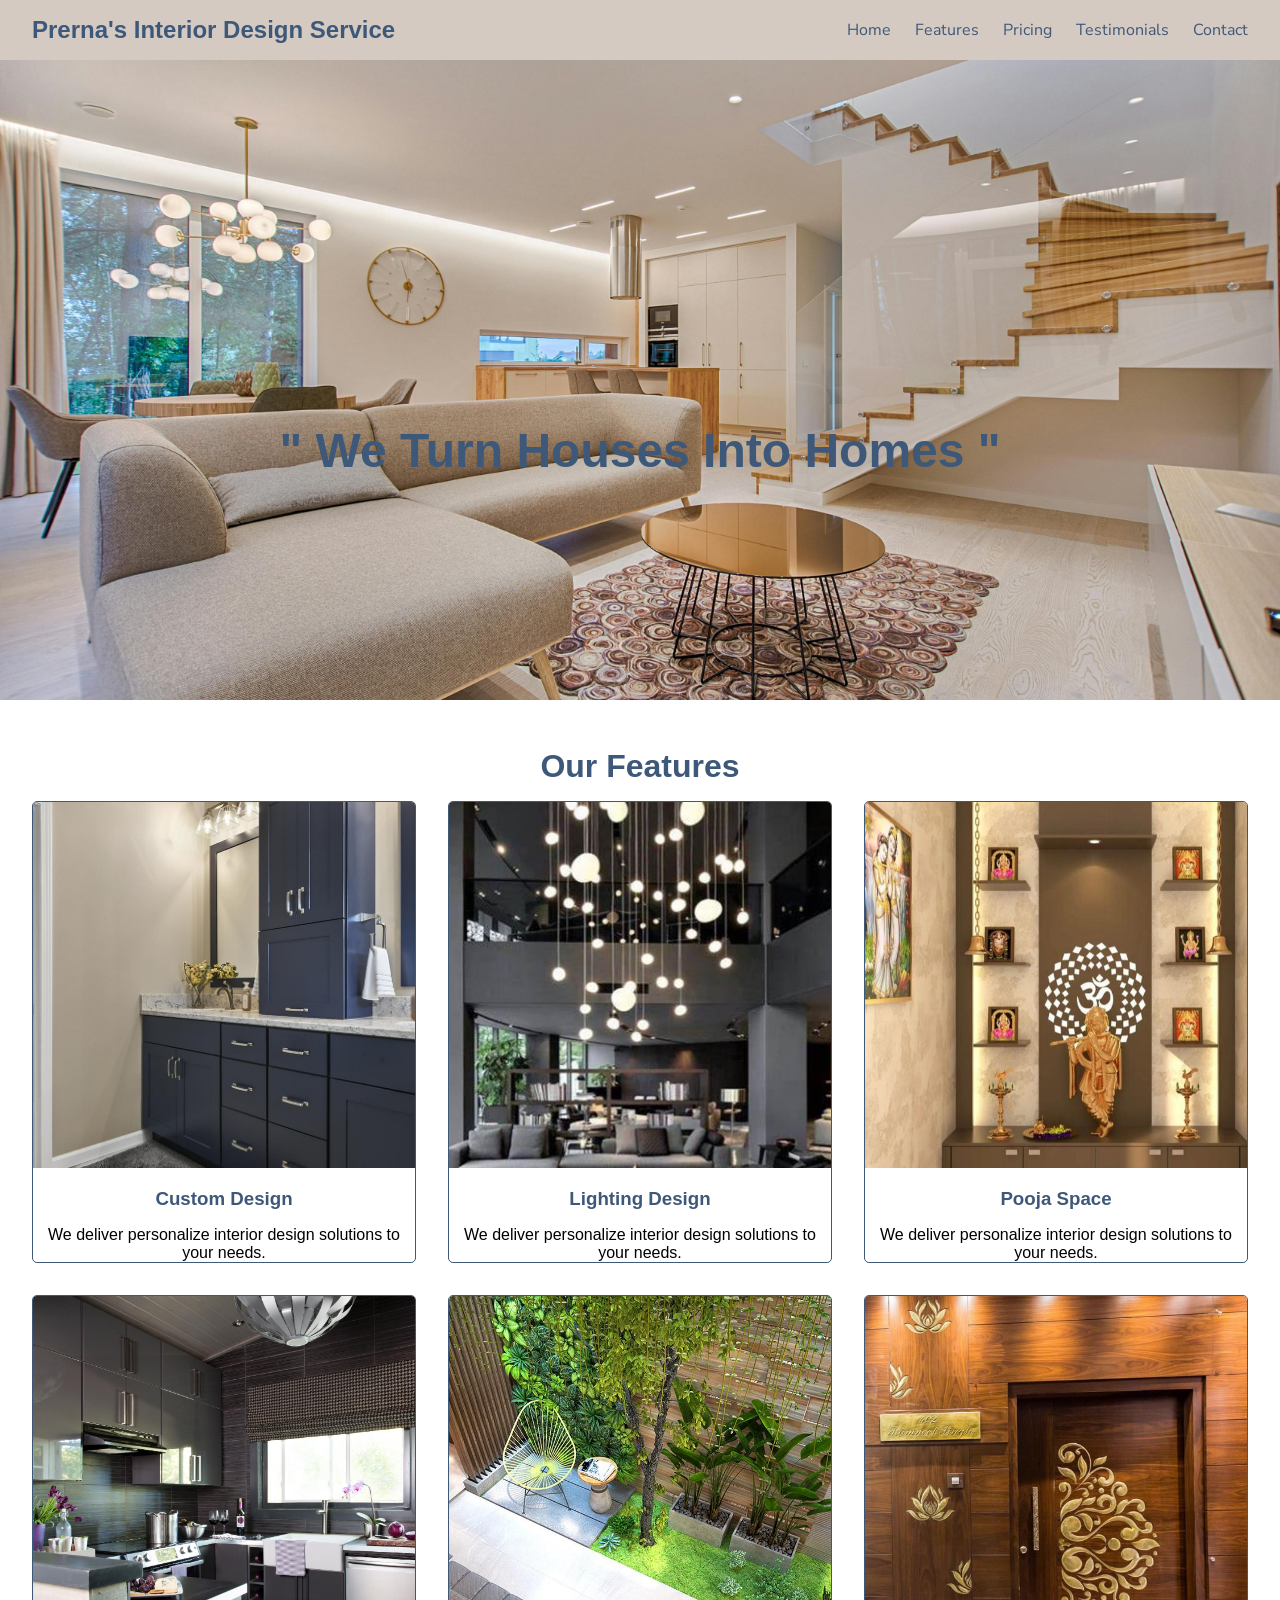
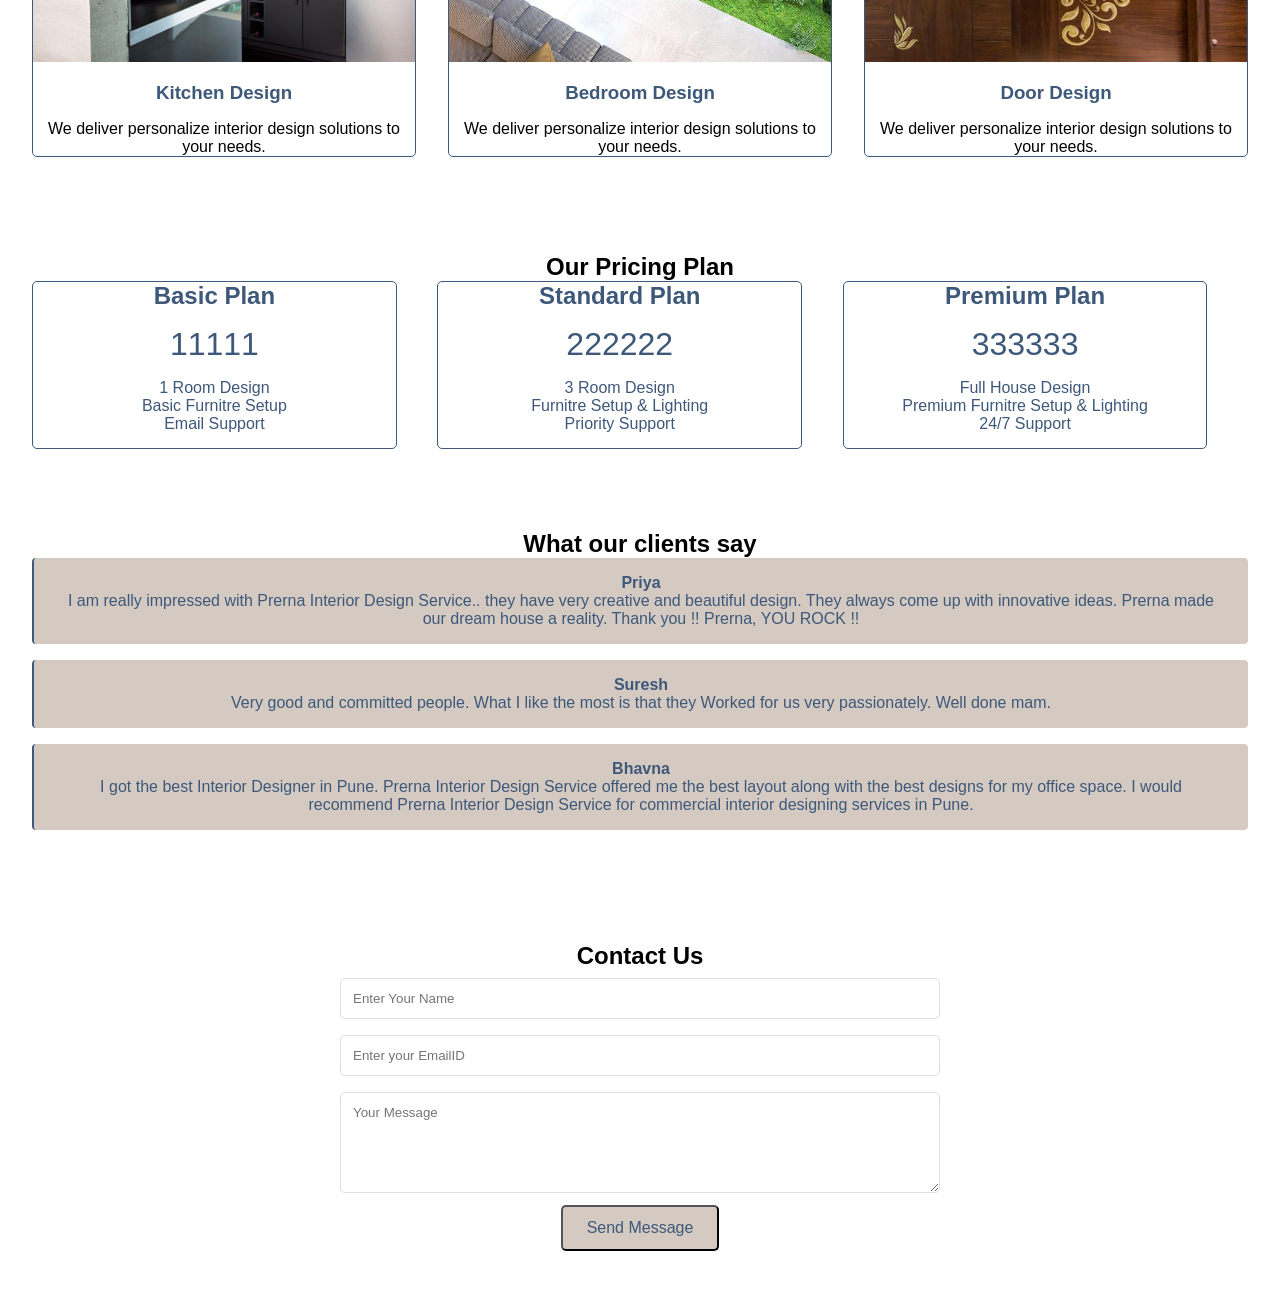
==== Assignment-2/index.html @ 5b8051f3 "Add files via upload" ====
<!DOCTYPE html>
<html>

<head>
    <title>
        Interior Design Services
    </title>
    <link rel="stylesheet" href="style.css">
    <link rel="preconnect" href="https://fonts.googleapis.com">
    <link rel="preconnect" href="https://fonts.gstatic.com" crossorigin>
    <link href="https://fonts.googleapis.com/css2?family=Alata&family=Josefin+Sans:ital,wght@0,100..700;1,100..700&family=Nunito+Sans:ital,opsz,wght@0,6..12,200..1000;1,6..12,200..1000&family=Playfair+Display:ital,wght@0,400..900;1,400..900&family=Playwrite+CO+Guides&family=Titillium+Web:ital,wght@0,200;0,300;0,400;0,600;0,700;0,900;1,200;1,300;1,400;1,600;1,700&display=swap" rel="stylesheet">

    <link rel="preconnect" href="https://fonts.googleapis.com">
    <link rel="preconnect" href="https://fonts.gstatic.com" crossorigin>
    <link href="https://fonts.googleapis.com/css2?family=Alata&family=Josefin+Sans:ital,wght@0,100..700;1,100..700&family=Lobster&family=Nunito+Sans:ital,opsz,wght@0,6..12,200..1000;1,6..12,200..1000&family=Playfair+Display:ital,wght@0,400..900;1,400..900&family=Playwrite+CO+Guides&family=Titillium+Web:ital,wght@0,200;0,300;0,400;0,600;0,700;0,900;1,200;1,300;1,400;1,600;1,700&display=swap" rel="stylesheet">
</head>

<body>
    <header>
        <h1>Prerna's Interior Design Service</h1>
        <nav>
            <ul>
                <li><a href="#Home">Home</a></li>
                <li><a href="#Features">Features</a></li>
                <li><a href="#Pricing">Pricing</a></li>
                <li><a href="#testimonials">Testimonials</a></li>
                <li><a href="#contact">Contact</a></li>

            </ul>
        </nav>
    </header>
    <div id="slider">
        <div class="text">
            <p>" We Turn Houses Into Homes "</p>
        </div>
        <figure>
            <img src="./images/main_image.jpg">
            <img src="./images/c1.jpg">
            <img src="./images/full_home_interior.jpg">
            <!-- <img src="./images/luxury_interior.jpg">  -->
        </figure>
    </div>
    <section id="Features">
        <h2>Our Features</h2>
        <div class="features">
            <div class="f1">
                <img src="./images/c1.jpg">
                <h3>Custom Design</h3>
                <p>We deliver personalize interior design solutions to your needs.</p>
            </div>
            <div class="f1">
                <img src="./images/lighting.jpg">
                <h3>Lighting Design</h3>
                <p>We deliver personalize interior design solutions to your needs.</p>
            </div>
            <div class="f1">
                <img src="./images/pooja_space.jpg">
                <h3>Pooja Space</h3>
                <p>We deliver personalize interior design solutions to your needs.</p>
            </div>
            <div class="f1">
                <img src="./images/kitchen.jpeg">
                <h3>Kitchen Design</h3>
                <p>We deliver personalize interior design solutions to your needs.</p>
            </div>
            <div class="f1">
                <img src="./images/greenery_design.jpg">
                <h3>Bedroom Design</h3>
                <p>We deliver personalize interior design solutions to your needs.</p>
            </div>
            <div class="f1">
                <img src="./images/door.jpg">
                <h3>Door Design</h3>
                <p>We deliver personalize interior design solutions to your needs.</p>
            </div>
        </div>
    </section>
    <section id="Pricing">
        <h1>Our Pricing Plan</h1>
        <div class="pricing">
            <div class="p1">
                <h3>Basic Plan</h3>
                <p class="price">11111</p>
                <p>1 Room Design</p>
                <p>Basic Furnitre Setup</p>
                <p>Email Support</p>
            </div>
            <div class="p1">
                <h3>Standard Plan</h3>
                <p class="price">222222</p>
                <p>3 Room Design</p>
                <p>Furnitre Setup & Lighting</p>
                <p>Priority Support</p>
            </div>
            <div class="p1">
                <h3>Premium Plan</h3>
                <p class="price">333333</p>
                <p>Full House Design</p>
                <p>Premium Furnitre Setup & Lighting</p>
                <p>24/7 Support</p>
            </div>
        </div>
    </section>
    <section id="testimonials">
        <h1>What our clients say</h1>
        <div class="testimonials">
            <div class="t1">
                <h4>Priya</h4>
                <p>I am really impressed with Prerna Interior Design Service.. they have very creative and beautiful
                    design. They always come
                    up with innovative ideas. Prerna made our dream house a reality. Thank you !! Prerna, YOU ROCK
                    !!</p>
            </div>
            <div class="t1">
                <h4>Suresh</h4>
                <p>Very good and committed people. What I like the most is that they Worked for us very passionately.
                    Well done mam.</p>
            </div>
            <div class="t1">
                <h4>Bhavna</h4>
                <p>I got the best Interior Designer in Pune. Prerna Interior Design Service offered me the best layout
                    along with the best
                    designs for my office space. I would recommend Prerna Interior Design Service for commercial
                    interior designing services
                    in Pune.</p>
            </div>
        </div>
    </section>
    <section id="contact">
        <h1>Contact Us</h1>
        <div class="contact">
            <div class="c1">
                <form>
                    <input type="text" placeholder="Enter Your Name" required>
                    <input type="email" placeholder="Enter your EmailID" required>
                    <textarea rows="5" placeholder="Your Message" required></textarea>
                    <button type="submit">Send Message</button>
                </form>
            </div>
        </div>

    </section>
</body>

</html>
---- Assignment-2/style.css ----
.nunito-sans header ul li a {
    font-family: "Nunito Sans", sans-serif;
    font-optical-sizing: auto;
    font-weight: 300;
    font-style: normal;
    font-variation-settings:
        "wdth" 100,
        "YTLC" 500;
}

.alata-regular {
    font-family: "Alata", serif;
    font-weight: 400;
    font-style: normal;
  }
  

.playfair-display h1 {
    font-family: "Playfair Display", serif;
    font-optical-sizing: auto;
    font-weight: 300;
    font-style: normal;
}

* {
    margin: 0;
    padding: 0;
    box-sizing: border-box;
    font-family: Arial, sans-serif;
}

header {
    background-color: #d4cac2;
    color: #3E5879;
    padding: 1rem 2rem;
    display: flex;
    justify-content: space-between;
    align-items: center;
}

header h1 {
    font-size: 1.5rem;
}

nav ul {
    display: flex;
    list-style: none;
}

nav ul li {
    margin-left: 1.5rem;
}

nav ul li a {
    color: #3E5879;
    text-decoration: none;
    font-size: 1rem;
    transition: color 0.3s;
    font-family: "Nunito Sans", sans-serif;
}

nav ul li a:hover {
    color: #9A7E6F;
    cursor: pointer;
}

#slider {
    overflow: hidden;
}

#slider figure {
    position: relative;
    width: 500%;
    margin: 0;
    left: 0;
    animation: 20s slider infinite;
}

#slider figure img {
    float: left;
    width: 20%;

}

#slider .text {
    position: absolute;
    top: 50%;
    left: 50%;
    font-family: "Alata", serif;
    transform: translate(-50%, -50%);
    color: #3E5879;
    font-size: 3rem;
    width: 73%;
    text-align: center;
    font-weight: bold;
    text-align: center;
    z-index: 10;
}

@keyframes slider {
    0% {
        left: 0;
    }

    20% {
        left: 0;
    }

    25% {
        left: -100%;
    }

    45% {
        left: -100;
    }

    50% {
        left: -200;
    }

    70% {
        left: -200%;
    }
}

section {
    padding: 3rem 2rem;
    text-align: center;
}

h2 {
    font-size: 2rem;
    margin-bottom: 1rem;
    color: #3E5879;
}

.features {
    display: grid;
    grid-template-columns: repeat(auto-fit, minmax(300px, 1fr));
    gap: 2rem;
}

.f1 {
    border: 1px solid #3E5879;
    border-radius: 5px;
    overflow: hidden;
    text-align: center;
    transition: transform 0.3s;

}

.f1 img {
    width: 100%;
    height: 366px;
    object-fit: cover;
}


.f1 h3 {
    margin: 1rem 0;
    color: #3E5879;
}

.f1 h3 {
    margin: 1rem 0;
    color: #3E5879;
}

.pricing {
    display: grid;
    grid-template-columns: repeat(auto-fit, minmax(300px, 1fr));
}

.p1 {
    border: 1px solid #3E5879;
    border-radius: 5px;
    overflow: hidden;
    text-align: center;
    transition: transform 0.3s;
    width: 90%;
    height: 110%;
    color: #3E5879;
}

.p1 h1 {
    margin: 1rem 0;
    font-size: 2rem;
    color: #3E5879;
}

.p1 h3 {
    margin-bottom: 1rem;
    font-size: 1.5rem;
    color: #3E5879;
}

.p1 .price {
    font-size: 2rem;
    color: #3E5879;
    margin: 1rem 0;
}

.testimonials .t1 {
    background-color: #d4cac2;
    border-left: 2px solid #3E5879;
    margin-bottom: 1rem;
    padding: 1rem 2rem;
    border-radius: 4px;
    color: #3E5879;
}

.t1 h4 {
    margin-bottom: 600px;
    margin: 0 auto;
    color: #3E5879;
}

.c1 form {
    max-width: 600px;
    margin: 0 auto;
}

.c1 input,
.c1 textarea {
    width: 100%;
    padding: 0.75rem;
    margin: 0.5rem 0;
    border: 1px solid #ddd;
    border-radius: 5px;
}

.c1 button {
    background-color: #d4cac2;
    color: #3E5879;
    padding: 0.75rem 1.5rem;
    border-radius: 5px;
    cursor: pointer;
    font-size: 1rem;
    transition: 0.3s;
}
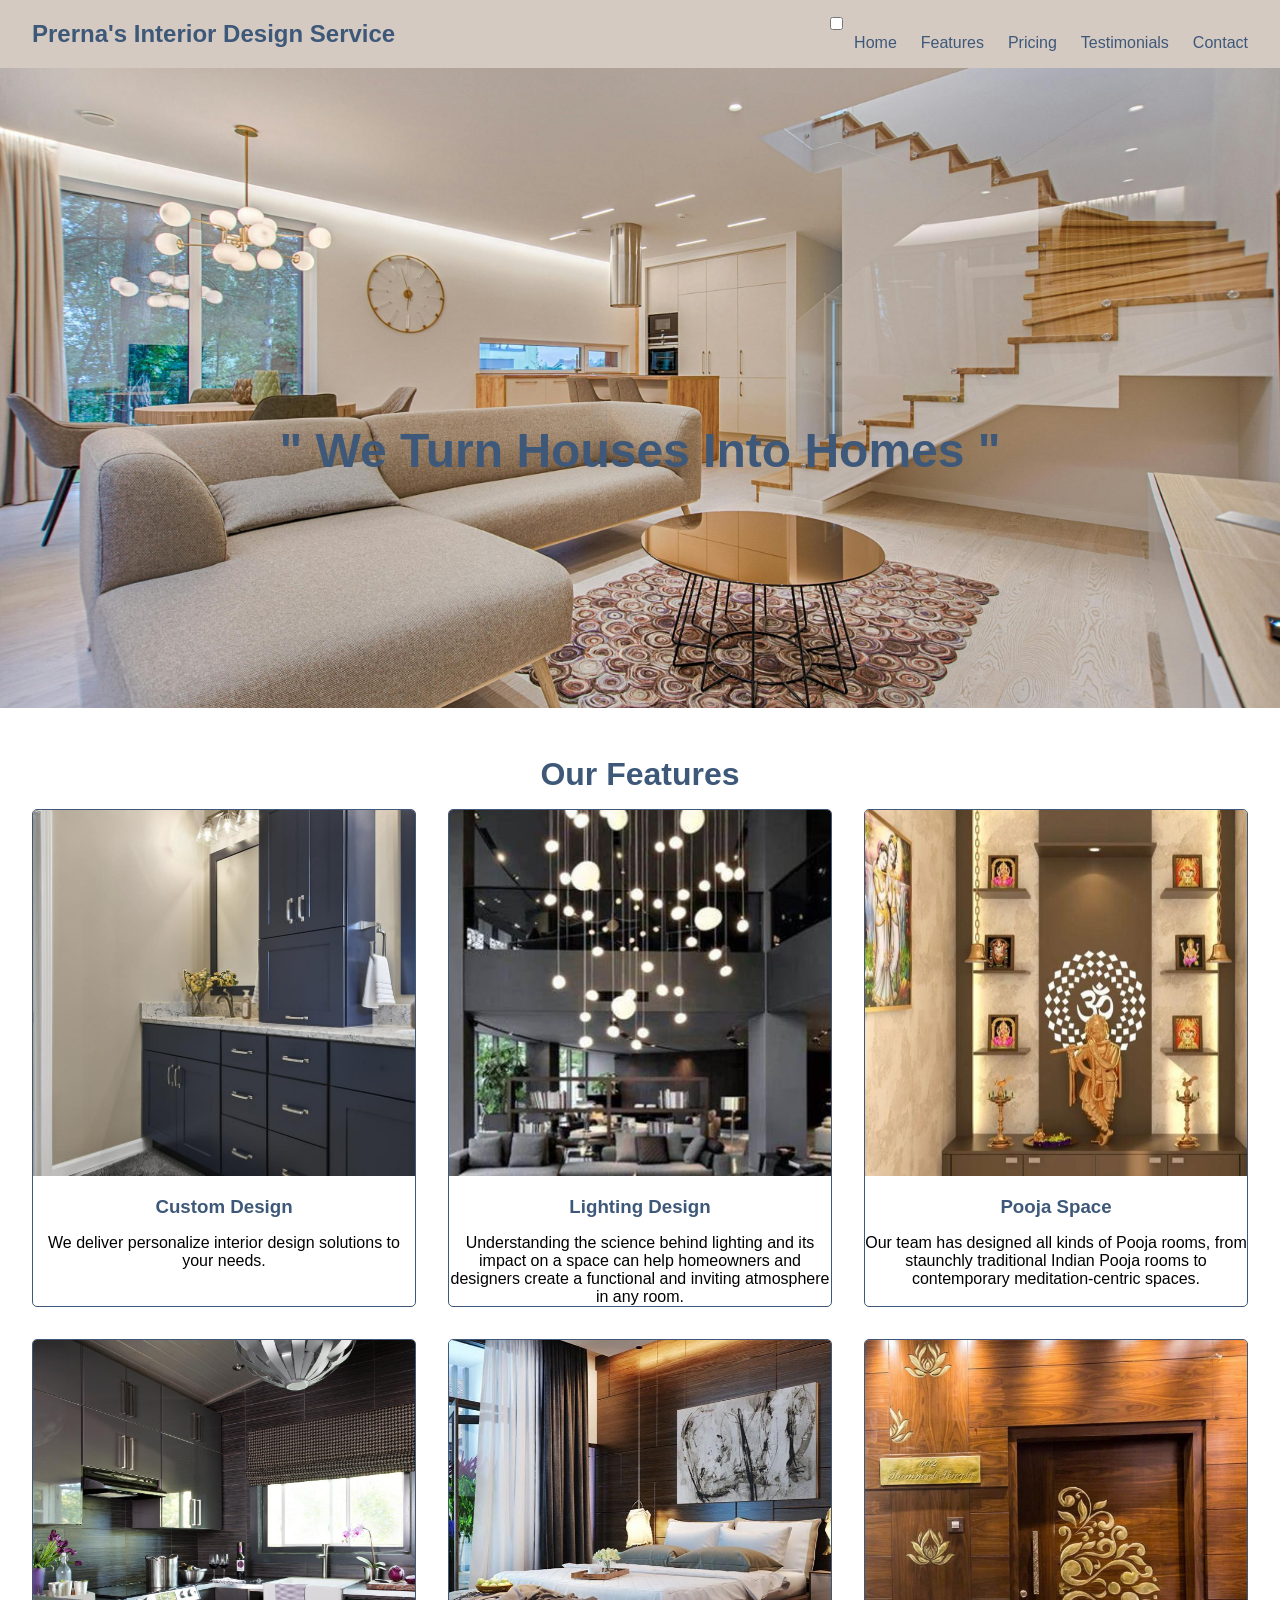
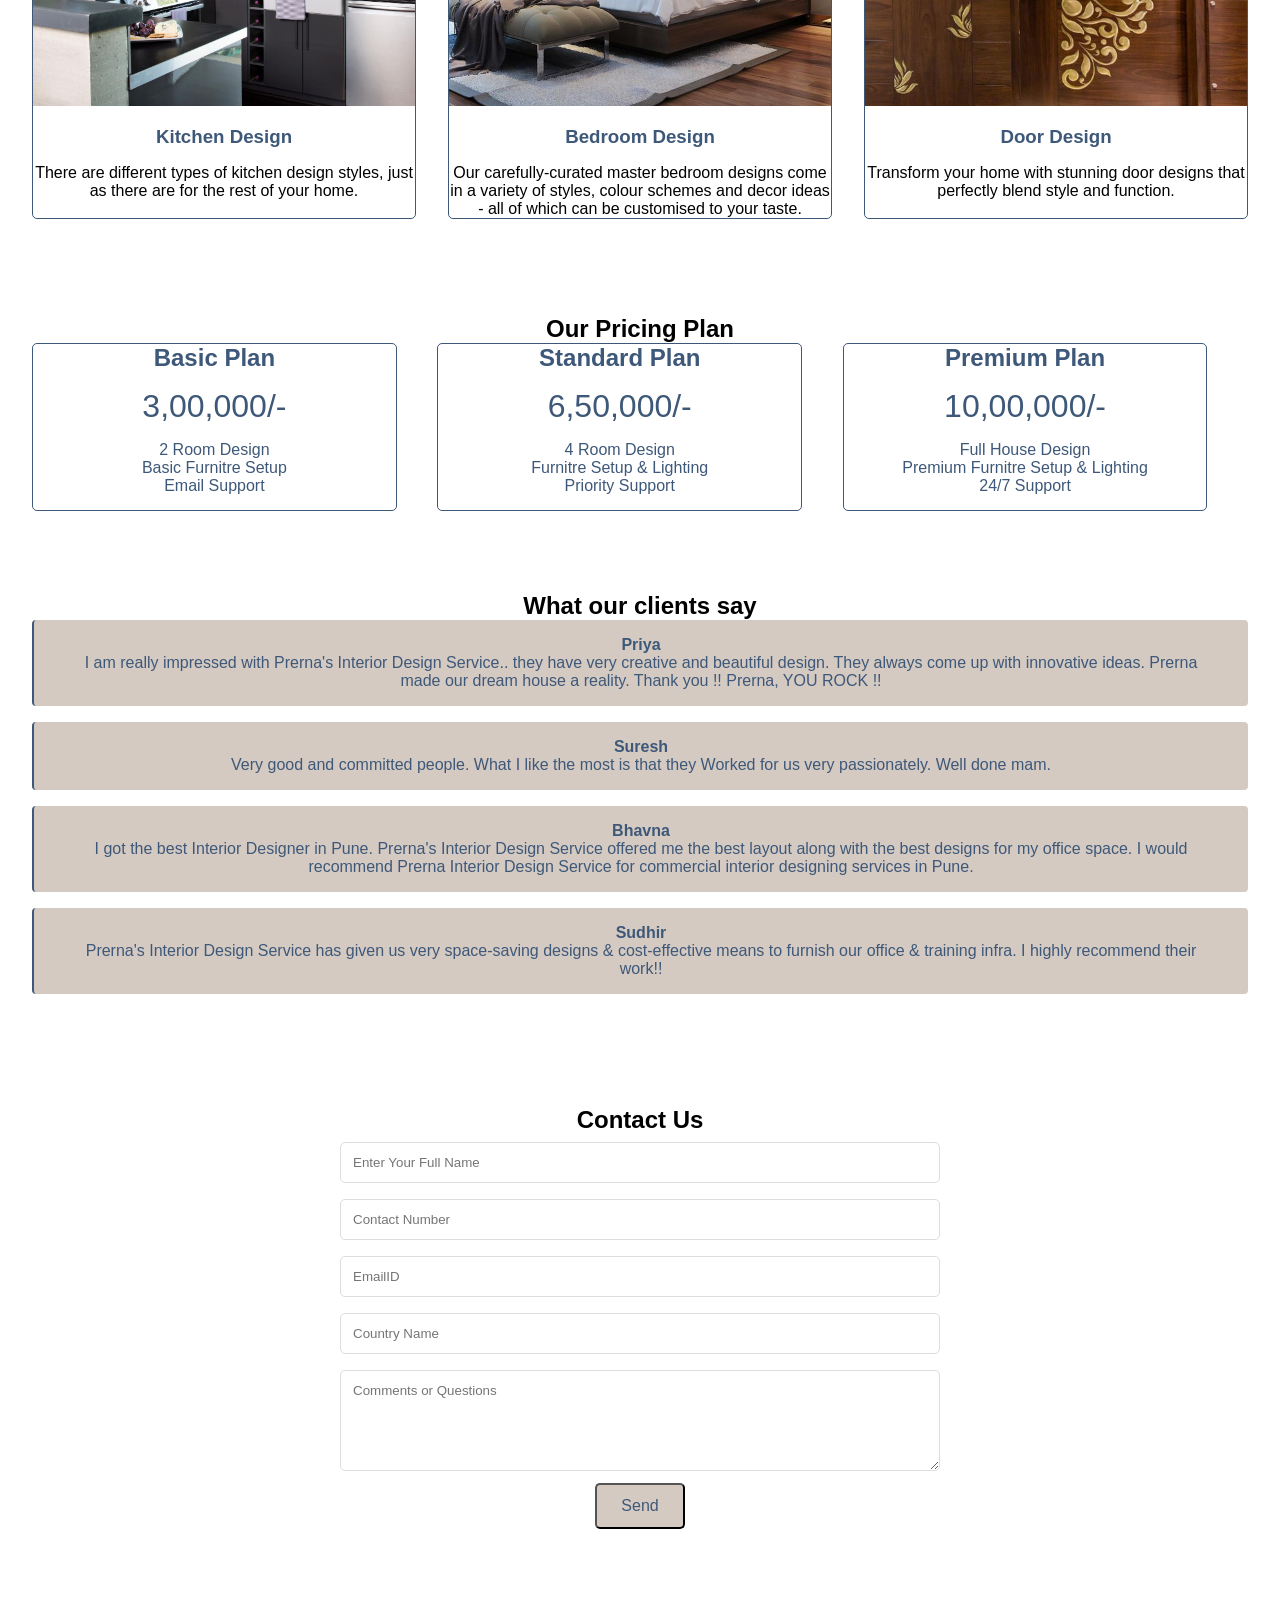
==== commit 2c939bb4: "Update index.html" ====
--- a/Assignment-2/index.html
+++ b/Assignment-2/index.html
@@ -2,27 +2,40 @@
 <html>
 
 <head>
+    <meta charset="UTF-8">
+    <meta name="viewport" content="width=device-width, initial-scale=1.0">
+    <link rel="preconnect" href="https://fonts.googleapis.com">
+    <link rel="preconnect" href="https://fonts.gstatic.com" crossorigin>
+    <link
+        href="https://fonts.googleapis.com/css2?family=Arvo:ital,wght@0,400;0,700;1,400;1,700&family=Barlow:ital,wght@0,100;0,200;0,300;0,400;0,500;0,600;0,700;0,800;0,900;1,100;1,200;1,300;1,400;1,500;1,600;1,700;1,800;1,900&family=Quicksand:wght@300..700&family=Roboto+Slab:wght@100..900&family=Ubuntu:ital,wght@0,300;0,400;0,500;0,700;1,300;1,400;1,500;1,700&display=swap"
+        rel="stylesheet">
     <title>
         Interior Design Services
     </title>
     <link rel="stylesheet" href="style.css">
     <link rel="preconnect" href="https://fonts.googleapis.com">
     <link rel="preconnect" href="https://fonts.gstatic.com" crossorigin>
-    <link href="https://fonts.googleapis.com/css2?family=Alata&family=Josefin+Sans:ital,wght@0,100..700;1,100..700&family=Nunito+Sans:ital,opsz,wght@0,6..12,200..1000;1,6..12,200..1000&family=Playfair+Display:ital,wght@0,400..900;1,400..900&family=Playwrite+CO+Guides&family=Titillium+Web:ital,wght@0,200;0,300;0,400;0,600;0,700;0,900;1,200;1,300;1,400;1,600;1,700&display=swap" rel="stylesheet">
+    <link
+        href="https://fonts.googleapis.com/css2?family=Arvo:ital,wght@0,400;0,700;1,400;1,700&family=Barlow:ital,wght@0,100;0,200;0,300;0,400;0,500;0,600;0,700;0,800;0,900;1,100;1,200;1,300;1,400;1,500;1,600;1,700;1,800;1,900&family=Quicksand:wght@300..700&family=Roboto+Slab:wght@100..900&family=Roboto:ital,wght@0,100;0,300;0,400;0,500;0,700;0,900;1,100;1,300;1,400;1,500;1,700;1,900&family=Ubuntu:ital,wght@0,300;0,400;0,500;0,700;1,300;1,400;1,500;1,700&display=swap"
+        rel="stylesheet">
 
-    <link rel="preconnect" href="https://fonts.googleapis.com">
-    <link rel="preconnect" href="https://fonts.gstatic.com" crossorigin>
-    <link href="https://fonts.googleapis.com/css2?family=Alata&family=Josefin+Sans:ital,wght@0,100..700;1,100..700&family=Lobster&family=Nunito+Sans:ital,opsz,wght@0,6..12,200..1000;1,6..12,200..1000&family=Playfair+Display:ital,wght@0,400..900;1,400..900&family=Playwrite+CO+Guides&family=Titillium+Web:ital,wght@0,200;0,300;0,400;0,600;0,700;0,900;1,200;1,300;1,400;1,600;1,700&display=swap" rel="stylesheet">
 </head>
 
 <body>
+
     <header>
         <h1>Prerna's Interior Design Service</h1>
         <nav>
-            <ul>
+            <input type="checkbox" id="menu-toggle" />
+            <label for="menu-toggle" class="hamburger">
+                <div class="line"></div>
+                <div class="line"></div>
+                <div class="line"></div>
+            </label>
+            <ul class="nav-links">
                 <li><a href="#Home">Home</a></li>
-                <li><a href="#Features">Features</a></li>
-                <li><a href="#Pricing">Pricing</a></li>
+                <li><a href="#features">Features</a></li>
+                <li><a href="#pricing">Pricing</a></li>
                 <li><a href="#testimonials">Testimonials</a></li>
                 <li><a href="#contact">Contact</a></li>
 
@@ -34,13 +47,12 @@
             <p>" We Turn Houses Into Homes "</p>
         </div>
         <figure>
-            <img src="./images/main_image.jpg">
-            <img src="./images/c1.jpg">
-            <img src="./images/full_home_interior.jpg">
-            <!-- <img src="./images/luxury_interior.jpg">  -->
+            <img src="./images/main_image.jpg" alt="image1">
+            <img src="./images/s.jpg" alt="image2">
+            <img src="./images/full_home_interior.jpg" alt="image3">
         </figure>
     </div>
-    <section id="Features">
+    <section id="features">
         <h2>Our Features</h2>
         <div class="features">
             <div class="f1">
@@ -51,50 +63,53 @@
             <div class="f1">
                 <img src="./images/lighting.jpg">
                 <h3>Lighting Design</h3>
-                <p>We deliver personalize interior design solutions to your needs.</p>
+                <p>Understanding the science behind lighting and its impact on a space can help homeowners and designers
+                    create a functional and inviting atmosphere in any room.</p>
             </div>
             <div class="f1">
                 <img src="./images/pooja_space.jpg">
                 <h3>Pooja Space</h3>
-                <p>We deliver personalize interior design solutions to your needs.</p>
+                <p>Our team has designed all kinds of Pooja rooms, from staunchly traditional Indian Pooja rooms to
+                    contemporary meditation-centric spaces.</p>
             </div>
             <div class="f1">
                 <img src="./images/kitchen.jpeg">
                 <h3>Kitchen Design</h3>
-                <p>We deliver personalize interior design solutions to your needs.</p>
+                <p>There are different types of kitchen design styles, just as there are for the rest of your home.</p>
             </div>
             <div class="f1">
-                <img src="./images/greenery_design.jpg">
+                <img src="./images/bedroom.jpg">
                 <h3>Bedroom Design</h3>
-                <p>We deliver personalize interior design solutions to your needs.</p>
+                <p>Our carefully-curated master bedroom designs come in a variety of styles, colour schemes and decor
+                    ideas - all of which can be customised to your taste.</p>
             </div>
             <div class="f1">
                 <img src="./images/door.jpg">
                 <h3>Door Design</h3>
-                <p>We deliver personalize interior design solutions to your needs.</p>
+                <p>Transform your home with stunning door designs that perfectly blend style and function.</p>
             </div>
         </div>
     </section>
-    <section id="Pricing">
+    <section id="pricing">
         <h1>Our Pricing Plan</h1>
         <div class="pricing">
             <div class="p1">
                 <h3>Basic Plan</h3>
-                <p class="price">11111</p>
-                <p>1 Room Design</p>
+                <p class="price">3,00,000/-</p>
+                <p>2 Room Design</p>
                 <p>Basic Furnitre Setup</p>
                 <p>Email Support</p>
             </div>
             <div class="p1">
                 <h3>Standard Plan</h3>
-                <p class="price">222222</p>
-                <p>3 Room Design</p>
+                <p class="price">6,50,000/-</p>
+                <p>4 Room Design</p>
                 <p>Furnitre Setup & Lighting</p>
                 <p>Priority Support</p>
             </div>
             <div class="p1">
                 <h3>Premium Plan</h3>
-                <p class="price">333333</p>
+                <p class="price">10,00,000/-</p>
                 <p>Full House Design</p>
                 <p>Premium Furnitre Setup & Lighting</p>
                 <p>24/7 Support</p>
@@ -106,7 +121,7 @@
         <div class="testimonials">
             <div class="t1">
                 <h4>Priya</h4>
-                <p>I am really impressed with Prerna Interior Design Service.. they have very creative and beautiful
+                <p>I am really impressed with Prerna's Interior Design Service.. they have very creative and beautiful
                     design. They always come
                     up with innovative ideas. Prerna made our dream house a reality. Thank you !! Prerna, YOU ROCK
                     !!</p>
@@ -118,12 +133,18 @@
             </div>
             <div class="t1">
                 <h4>Bhavna</h4>
-                <p>I got the best Interior Designer in Pune. Prerna Interior Design Service offered me the best layout
+                <p>I got the best Interior Designer in Pune. Prerna's Interior Design Service offered me the best layout
                     along with the best
                     designs for my office space. I would recommend Prerna Interior Design Service for commercial
                     interior designing services
                     in Pune.</p>
             </div>
+            <div class="t1">
+                <h4>Sudhir</h4>
+                <p> Prerna's Interior Design Service has given us very space-saving designs & cost-effective means to
+                    furnish our office & training infra. I highly recommend their work!!</p>
+            </div>
+
         </div>
     </section>
     <section id="contact">
@@ -131,15 +152,26 @@
         <div class="contact">
             <div class="c1">
                 <form>
-                    <input type="text" placeholder="Enter Your Name" required>
-                    <input type="email" placeholder="Enter your EmailID" required>
-                    <textarea rows="5" placeholder="Your Message" required></textarea>
-                    <button type="submit">Send Message</button>
+                    <input type="text" placeholder="Enter Your Full Name" required>
+                    <input type="number" placeholder="Contact Number" required>
+                    <input type="email" placeholder="EmailID" required>
+                    <input type="text" placeholder="Country Name" required>
+                    <textarea rows="5" placeholder="Comments or Questions" required></textarea>
+                    <button type="submit">Send</button>
                 </form>
             </div>
         </div>
 
     </section>
+    <footer>
+        <div class="social-link">
+            <a href="https://www.facebook.com/"><img src="./images/icon-facebook.svg" alt="Facebook"></a>
+            <a href="https://x.com/"><img src="images/icon-twitter.svg" alt="Twitter"></a>
+            <a href="https://in.pinterest.com/"><img src="images/icon-pinterest.svg" alt="Pinterest"></a>
+            <a href="https://www.instagram.com/"><img src="images/icon-instagram.svg" alt="Instagram"></a>
+        </div>
+        <p>&copy; Prerna's Interior Design Service. All Right Reserved.</p>
+    </footer>
 </body>
 
-</html>+</html>
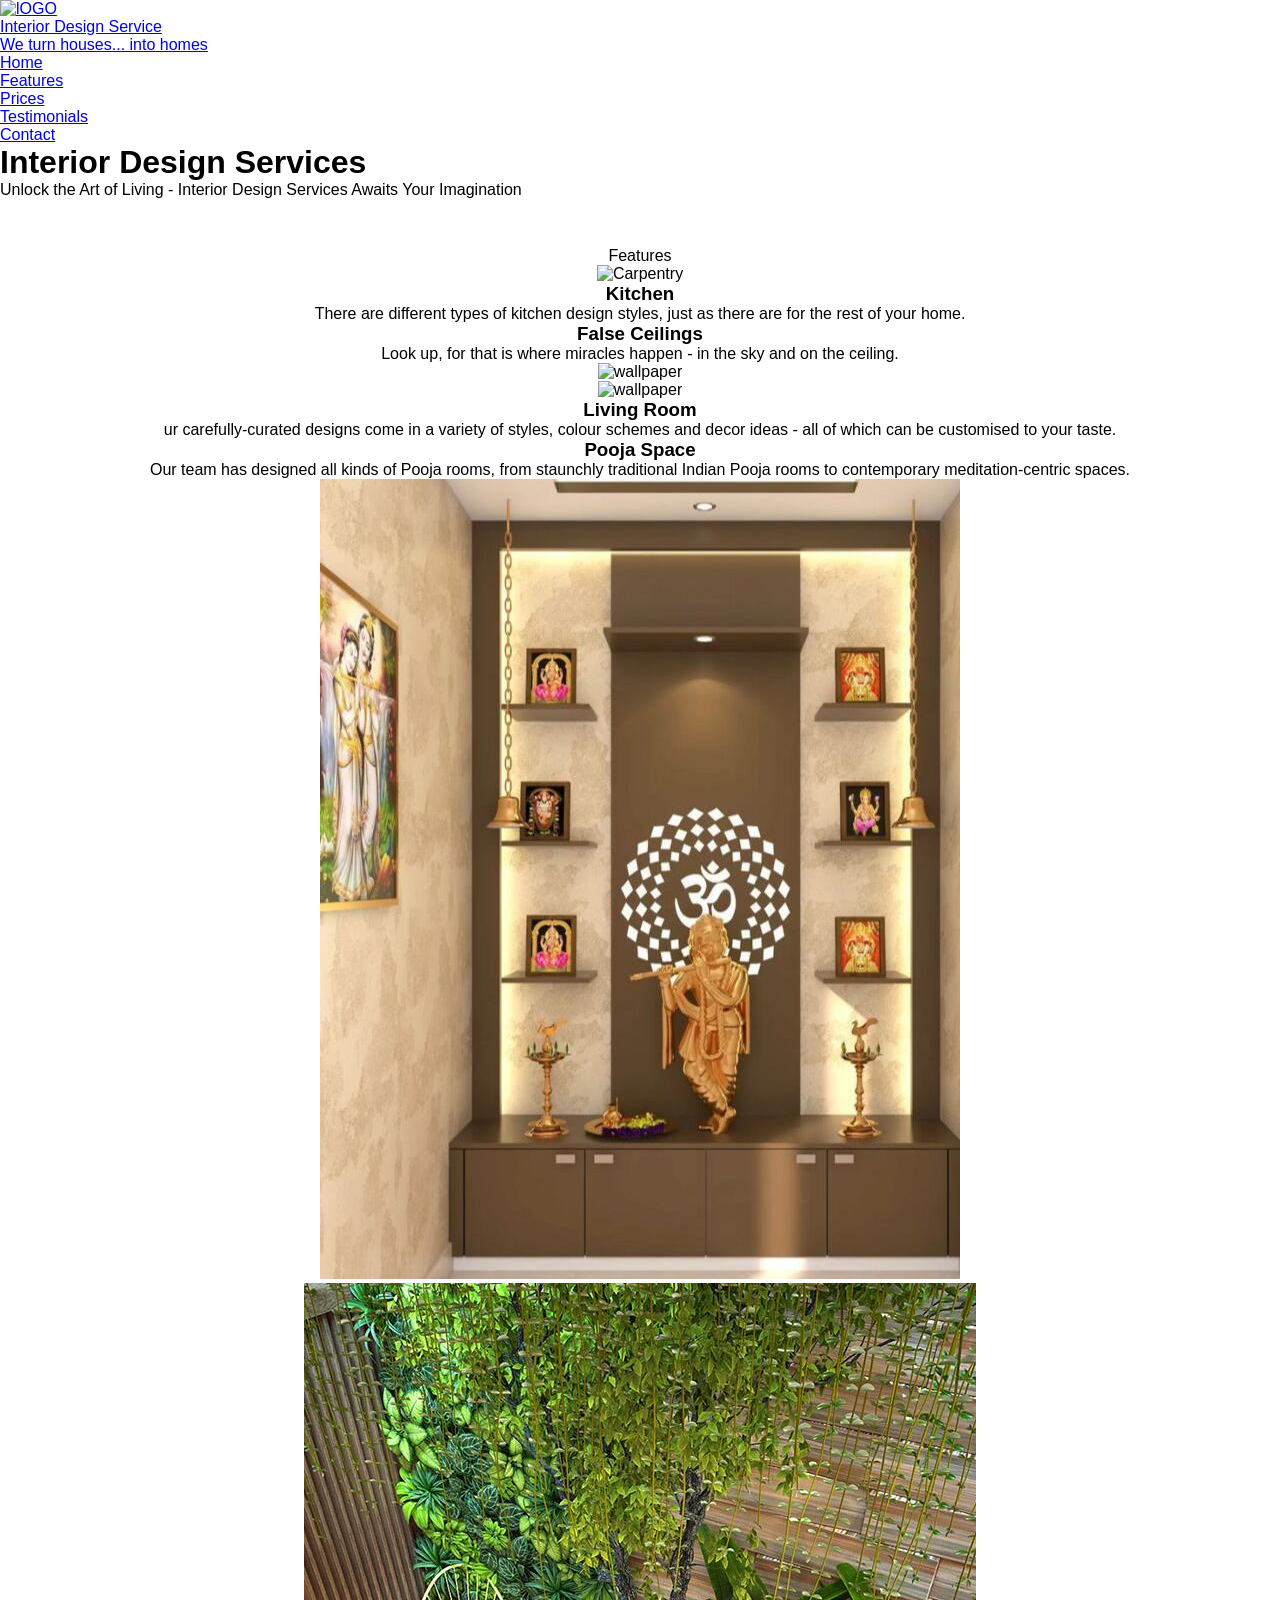
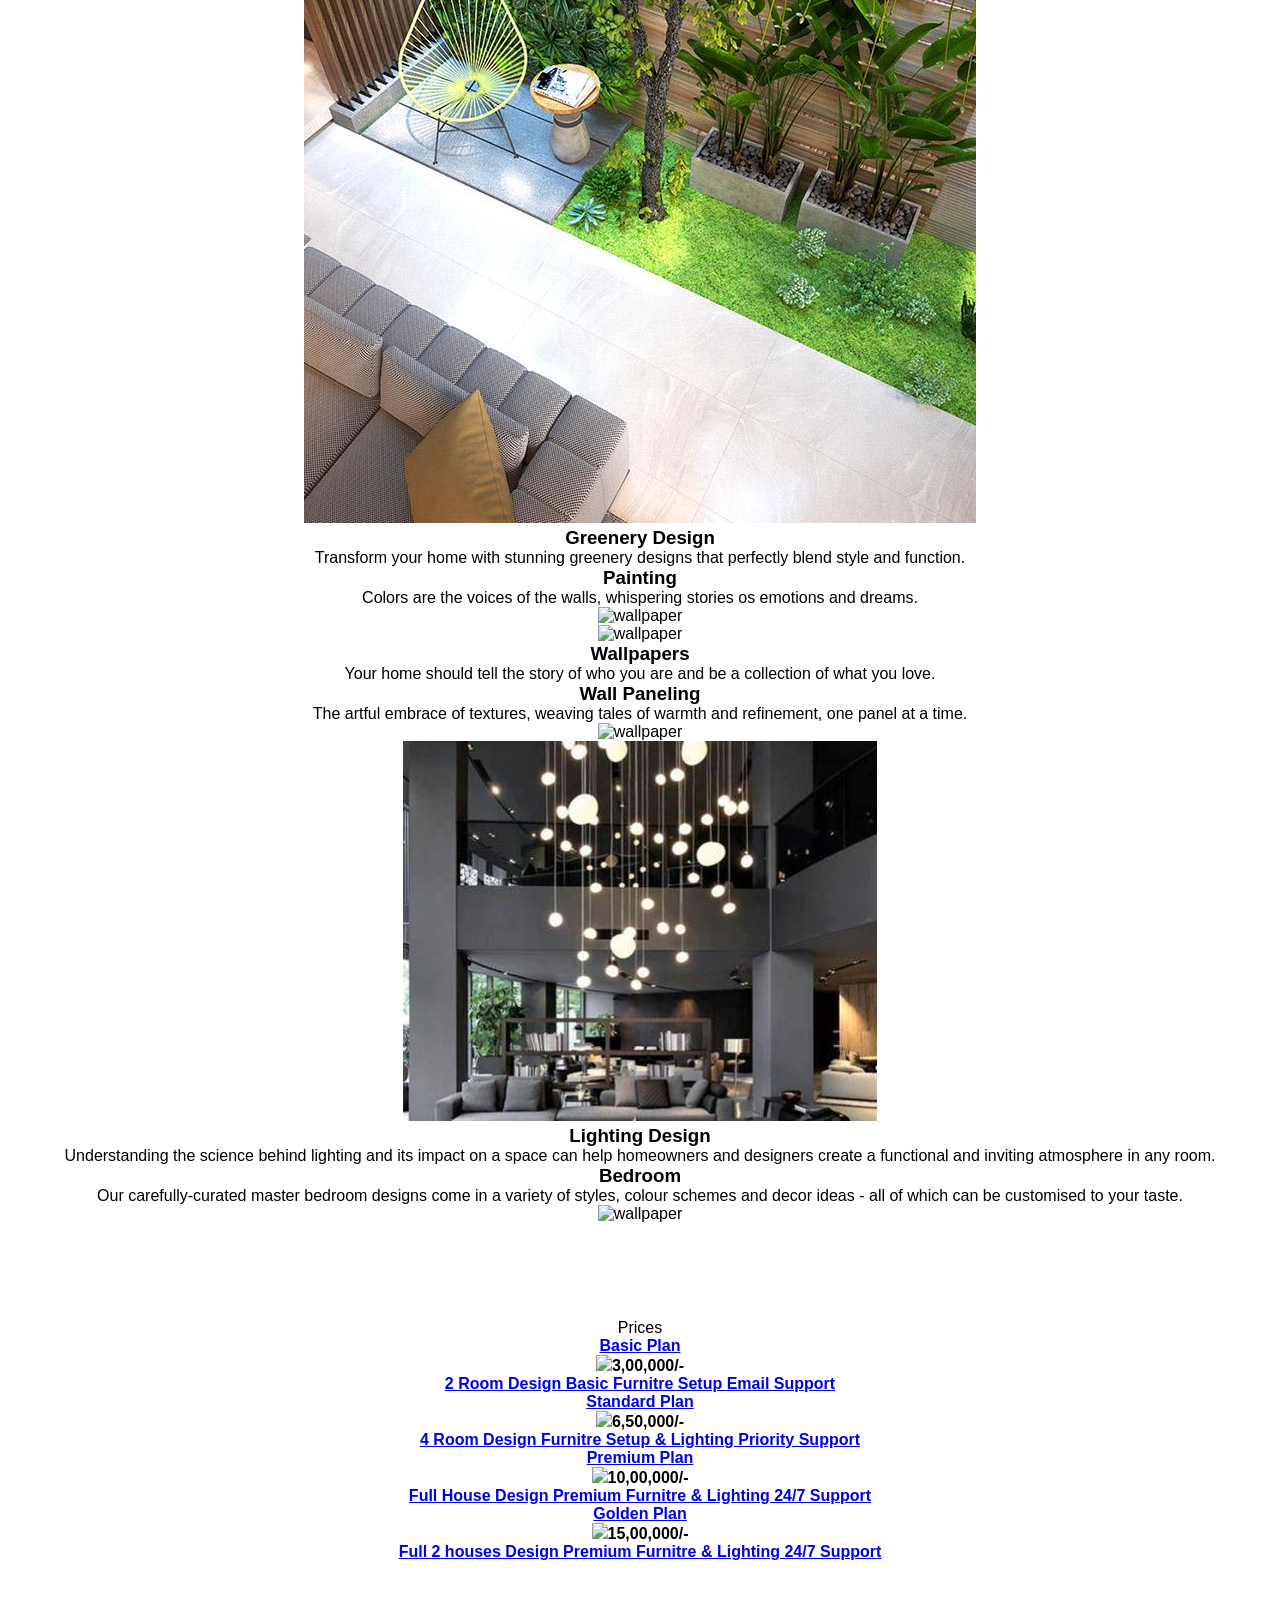
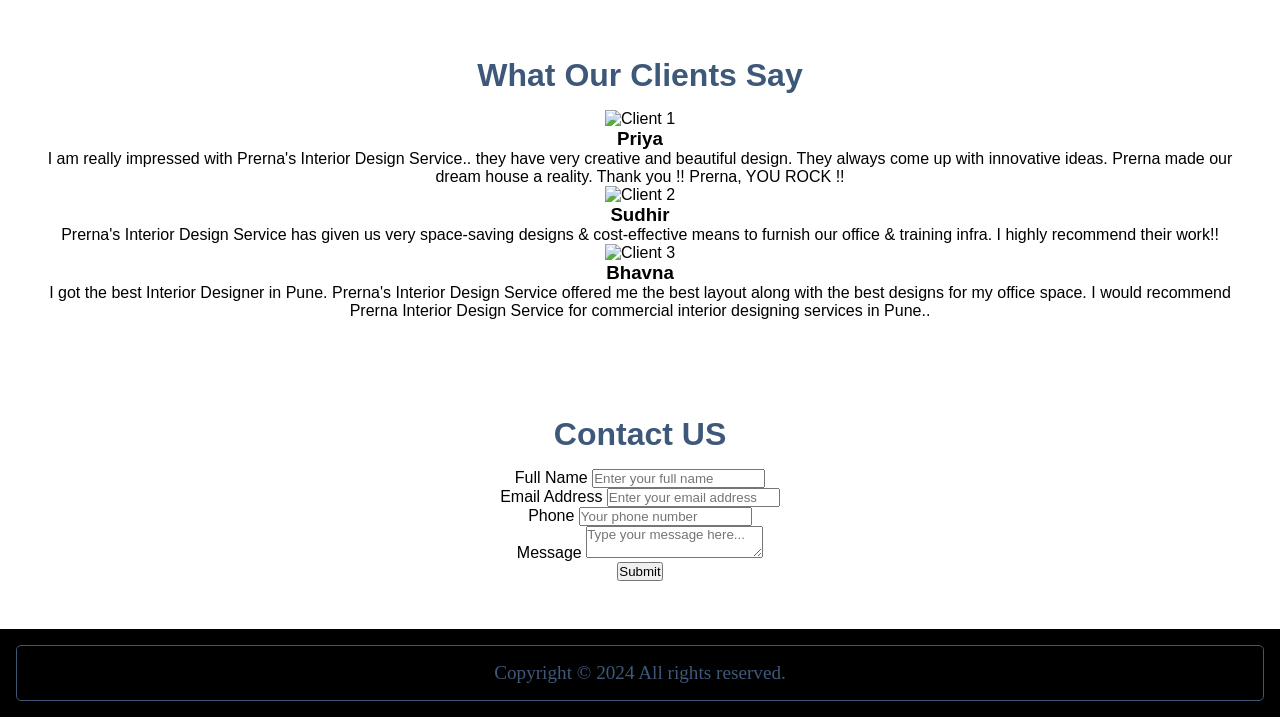
==== commit 4718517d: "Update index.html" ====
--- a/Assignment-2/index.html
+++ b/Assignment-2/index.html
@@ -4,27 +4,27 @@
 <head>
     <meta charset="UTF-8">
     <meta name="viewport" content="width=device-width, initial-scale=1.0">
+
+    <title>Interior Design Services</title>
+    <link rel="stylesheet" href="style.css">
+
+
     <link rel="preconnect" href="https://fonts.googleapis.com">
     <link rel="preconnect" href="https://fonts.gstatic.com" crossorigin>
-    <link
-        href="https://fonts.googleapis.com/css2?family=Arvo:ital,wght@0,400;0,700;1,400;1,700&family=Barlow:ital,wght@0,100;0,200;0,300;0,400;0,500;0,600;0,700;0,800;0,900;1,100;1,200;1,300;1,400;1,500;1,600;1,700;1,800;1,900&family=Quicksand:wght@300..700&family=Roboto+Slab:wght@100..900&family=Ubuntu:ital,wght@0,300;0,400;0,500;0,700;1,300;1,400;1,500;1,700&display=swap"
+    <link href="https://fonts.googleapis.com/css2?family=Poppins:wght@600;700&family=Satisfy&display=swap"
         rel="stylesheet">
-    <title>
-        Interior Design Services
-    </title>
-    <link rel="stylesheet" href="style.css">
-    <link rel="preconnect" href="https://fonts.googleapis.com">
-    <link rel="preconnect" href="https://fonts.gstatic.com" crossorigin>
-    <link
-        href="https://fonts.googleapis.com/css2?family=Arvo:ital,wght@0,400;0,700;1,400;1,700&family=Barlow:ital,wght@0,100;0,200;0,300;0,400;0,500;0,600;0,700;0,800;0,900;1,100;1,200;1,300;1,400;1,500;1,600;1,700;1,800;1,900&family=Quicksand:wght@300..700&family=Roboto+Slab:wght@100..900&family=Roboto:ital,wght@0,100;0,300;0,400;0,500;0,700;0,900;1,100;1,300;1,400;1,500;1,700;1,900&family=Ubuntu:ital,wght@0,300;0,400;0,500;0,700;1,300;1,400;1,500;1,700&display=swap"
-        rel="stylesheet">
-
 </head>
 
 <body>
-
-    <header>
-        <h1>Prerna's Interior Design Service</h1>
+    <div class="navbar top">
+        <div class="nav-main">
+            <div class="nav-logo"><a href="#"><img src="images/l.webp" alt="lOGO" width="100%" height="100%"></a>
+            </div>
+            <div class="brand">
+                <div class="brand-name"><a href="#">Interior Design Service</a></div>
+                <div class="brand-quote"><a class="brand-quote" href="#">We turn houses... into homes</a></div>
+            </div>
+        </div>
         <nav>
             <input type="checkbox" id="menu-toggle" />
             <label for="menu-toggle" class="hamburger">
@@ -32,146 +32,247 @@
                 <div class="line"></div>
                 <div class="line"></div>
             </label>
-            <ul class="nav-links">
-                <li><a href="#Home">Home</a></li>
-                <li><a href="#features">Features</a></li>
-                <li><a href="#pricing">Pricing</a></li>
-                <li><a href="#testimonials">Testimonials</a></li>
-                <li><a href="#contact">Contact</a></li>
-
-            </ul>
+            <div class="nav-items" id="navitems">
+                <div><a class="nav-links" href="#">Home</a></div>
+                <div><a class="nav-links" href="#features">Features</a></div>
+                <div><a class="nav-links" href="#prices">Prices</a></div>
+                <div><a class="nav-links" href="#testimonials">Testimonials</a></div>
+                <div><a class="nav-links" href="#contacts">Contact</a></div>
+            </div>
         </nav>
-    </header>
-    <div id="slider">
-        <div class="text">
-            <p>" We Turn Houses Into Homes "</p>
-        </div>
-        <figure>
-            <img src="./images/main_image.jpg" alt="image1">
-            <img src="./images/s.jpg" alt="image2">
-            <img src="./images/full_home_interior.jpg" alt="image3">
-        </figure>
     </div>
+
+    <div class="main-background home" id="nav">
+        <div class="matter">
+            <h1>Interior Design Services</h1>
+            <p> Unlock the Art of Living -
+                Interior Design Services Awaits Your Imagination</p>
+        </div>
+    </div>
+
     <section id="features">
-        <h2>Our Features</h2>
-        <div class="features">
-            <div class="f1">
-                <img src="./images/c1.jpg">
-                <h3>Custom Design</h3>
-                <p>We deliver personalize interior design solutions to your needs.</p>
-            </div>
-            <div class="f1">
-                <img src="./images/lighting.jpg">
-                <h3>Lighting Design</h3>
-                <p>Understanding the science behind lighting and its impact on a space can help homeowners and designers
-                    create a functional and inviting atmosphere in any room.</p>
-            </div>
-            <div class="f1">
-                <img src="./images/pooja_space.jpg">
-                <h3>Pooja Space</h3>
-                <p>Our team has designed all kinds of Pooja rooms, from staunchly traditional Indian Pooja rooms to
-                    contemporary meditation-centric spaces.</p>
-            </div>
-            <div class="f1">
-                <img src="./images/kitchen.jpeg">
-                <h3>Kitchen Design</h3>
-                <p>There are different types of kitchen design styles, just as there are for the rest of your home.</p>
-            </div>
-            <div class="f1">
-                <img src="./images/bedroom.jpg">
-                <h3>Bedroom Design</h3>
-                <p>Our carefully-curated master bedroom designs come in a variety of styles, colour schemes and decor
-                    ideas - all of which can be customised to your taste.</p>
-            </div>
-            <div class="f1">
-                <img src="./images/door.jpg">
-                <h3>Door Design</h3>
-                <p>Transform your home with stunning door designs that perfectly blend style and function.</p>
-            </div>
-        </div>
-    </section>
-    <section id="pricing">
-        <h1>Our Pricing Plan</h1>
-        <div class="pricing">
-            <div class="p1">
-                <h3>Basic Plan</h3>
-                <p class="price">3,00,000/-</p>
-                <p>2 Room Design</p>
-                <p>Basic Furnitre Setup</p>
-                <p>Email Support</p>
-            </div>
-            <div class="p1">
-                <h3>Standard Plan</h3>
-                <p class="price">6,50,000/-</p>
-                <p>4 Room Design</p>
-                <p>Furnitre Setup & Lighting</p>
-                <p>Priority Support</p>
-            </div>
-            <div class="p1">
-                <h3>Premium Plan</h3>
-                <p class="price">10,00,000/-</p>
-                <p>Full House Design</p>
-                <p>Premium Furnitre Setup & Lighting</p>
-                <p>24/7 Support</p>
-            </div>
-        </div>
-    </section>
+
+        <div class="heading">Features</div>
+        <div class="main">
+            <div id="kitchen" class="row">
+                <div class="image"><img src="images/kitchen/kitchen2.png" alt="Carpentry"></div>
+                <div class="content">
+                    <h3>Kitchen</h3>
+                    <p>
+                        There are different types of kitchen design styles, just as there are for the rest of your home.
+                    </p>
+                </div>
+            </div>
+
+            <div id="ceiling" class="row">
+                <div class="content">
+                    <h3>False Ceilings</h3>
+                    <p>
+                        Look up, for that is where miracles happen - in the sky and on the ceiling.
+                    </p>
+                </div>
+                <div class="image"><img src="images/ceiling/c1.png" alt="wallpaper"></div>
+            </div>
+
+            <div id="living-room" class="row">
+                <div class="image"><img src="images/livingroom/livingroom3.png" alt="wallpaper"></div>
+                <div class="content">
+                    <h3>Living Room</h3>
+                    <p>
+                        ur carefully-curated designs come in a variety of styles, colour schemes and decor
+                        ideas - all of which can be customised to your taste.
+                    </p>
+                </div>
+            </div>
+
+            <div id="pooja-space" class="row">
+                <div class="content">
+                    <h3>Pooja Space</h3>
+                    <p>
+                        Our team has designed all kinds of Pooja rooms, from staunchly traditional Indian Pooja rooms to
+                        contemporary meditation-centric spaces. </p>
+                </div>
+                <div class="image"><img src="images/pooja_space.jpg" alt="wallpaper"></div>
+            </div>
+
+
+
+            <div id="green-design" class="row">
+                <div class="image"><img src="images/greenery_design.jpg" alt="wallpaper"></div>
+                <div class="content">
+                    <h3>Greenery Design</h3>
+                    <p>
+                        Transform your home with stunning greenery designs that perfectly blend style and function.
+                    </p>
+                </div>
+            </div>
+
+
+            <div id="painting" class="row">
+                <div class="content">
+                    <h3>Painting</h3>
+                    <p>
+                        Colors are the voices of the walls, whispering stories os emotions and dreams.
+                    </p>
+                </div>
+                <div class="image"><img src="images/painting/painting.png" alt="wallpaper"></div>
+
+            </div>
+
+            <div id="wallpapers" class="row">
+                <div class="image"><img src="images/wallpaper/wallpaper.jpg" alt="wallpaper"></div>
+                <div class="content">
+                    <h3>Wallpapers</h3>
+                    <p>
+                        Your home should tell the story of who you are and be a collection of what you love.
+                    </p>
+                </div>
+            </div>
+
+            <div class="row">
+                <div class="content">
+                    <h3>Wall Paneling</h3>
+                    <p>
+                        The artful embrace of textures, weaving tales of warmth and refinement, one panel at a time.
+                    </p>
+                </div>
+                <div class="image"><img src="images/wall-panelling/wp1.png" alt="wallpaper"></div>
+            </div>
+
+            <div id="wallpapers" class="row">
+                <div class="image"><img src="images/lighting.jpg" alt="wallpaper"></div>
+                <div class="content">
+                    <h3>Lighting Design</h3>
+                    <p>
+                        Understanding the science behind lighting and its impact on a space can help homeowners and
+                        designers
+                        create a functional and inviting atmosphere in any room. </p>
+                </div>
+            </div>
+            <div class="row">
+                <div class="content">
+                    <h3>Bedroom</h3>
+                    <p>
+                        Our carefully-curated master bedroom designs come in a variety of styles, colour schemes and
+                        decor
+                        ideas - all of which can be customised to your taste. </p>
+                </div>
+                <div class="image"><img src="images/bedroom/bedroom2.png" alt="wallpaper"></div>
+            </div>
+        </div>
+
+    </section>
+    <section id="prices">
+        <div class="heading">Prices</div>
+        <div class="steps">
+            <div>
+                <div class="step1">
+                    <h4 class="pricesfirstsection"><a href="#"><b>Basic Plan</b></a></h4>
+                    <h4 class="pricesfirstsection" id="price"><img src="images/rupees.png"><a>3,00,000/-</a></h4>
+                    <h4 class="pricesfirstsection"><a href="#">2 Room Design
+                            Basic Furnitre Setup
+                            Email Support</a></h4>
+                </div>
+            </div>
+            <div>
+                <div class="step2">
+                    <h4 class="pricesfirstsection"><a href="#"><b>Standard Plan</b></a></h4>
+                    <h4 class="pricesfirstsection" id="price"><img src="images/rupees.png"><a>6,50,000/-</a></h4>
+                    <h4 class="pricesfirstsection"><a href="#">4 Room Design
+
+                            Furnitre Setup & Lighting
+
+                            Priority Support</a></h4>
+                </div>
+            </div>
+            <div>
+
+                <div class="step3">
+                    <h4 class="pricesfirstsection"><a href="#"><b>Premium Plan</b></a></h4>
+                    <h4 class="pricesfirstsection" id="price"><img src="images/rupees.png"><a>10,00,000/-</a></h4>
+                    <h4 class="pricesfirstsection"><a href="#">Full House Design
+
+                            Premium Furnitre & Lighting
+
+                            24/7 Support</a></h4>
+                </div>
+            </div>
+            <div>
+                <div class="step4">
+                    <h4 class="pricesfirstsection"><a href="#"><b>Golden Plan</b></a></h4>
+                    <h4 class="pricesfirstsection" id="price"><img src="images/rupees.png"><a>15,00,000/-</a></h4>
+                    <h4 class="pricesfirstsection"><a href="#">Full 2 houses Design
+                            Premium Furnitre & Lighting
+                            24/7 Support</a></h4>
+                </div>
+            </div>
+        </div>
+
+    </section>
+
+
+
+
     <section id="testimonials">
-        <h1>What our clients say</h1>
-        <div class="testimonials">
-            <div class="t1">
-                <h4>Priya</h4>
+        <h2 class="heading">What Our Clients Say</h2>
+        <div class="testimonial-container">
+            <div class="testimonial">
+                <img src="images/girls1.jpg" alt="Client 1">
+                <h3>Priya</h3>
                 <p>I am really impressed with Prerna's Interior Design Service.. they have very creative and beautiful
-                    design. They always come
-                    up with innovative ideas. Prerna made our dream house a reality. Thank you !! Prerna, YOU ROCK
-                    !!</p>
-            </div>
-            <div class="t1">
-                <h4>Suresh</h4>
-                <p>Very good and committed people. What I like the most is that they Worked for us very passionately.
-                    Well done mam.</p>
-            </div>
-            <div class="t1">
-                <h4>Bhavna</h4>
+                    design. They always come up with innovative ideas. Prerna made our dream house a reality. Thank you
+                    !! Prerna, YOU ROCK !!</p>
+            </div>
+            <div class="testimonial">
+                <img src="images/boy.jpg" alt="Client 2">
+                <h3>Sudhir</h3>
+                <p>Prerna's Interior Design Service has given us very space-saving designs & cost-effective means to
+                    furnish our office & training infra. I highly recommend their work!!</p>
+            </div>
+            <div class="testimonial">
+                <img src="images/bhavna.jpg" alt="Client 3">
+                <h3>Bhavna</h3>
                 <p>I got the best Interior Designer in Pune. Prerna's Interior Design Service offered me the best layout
-                    along with the best
-                    designs for my office space. I would recommend Prerna Interior Design Service for commercial
-                    interior designing services
-                    in Pune.</p>
-            </div>
-            <div class="t1">
-                <h4>Sudhir</h4>
-                <p> Prerna's Interior Design Service has given us very space-saving designs & cost-effective means to
-                    furnish our office & training infra. I highly recommend their work!!</p>
-            </div>
-
-        </div>
-    </section>
-    <section id="contact">
-        <h1>Contact Us</h1>
-        <div class="contact">
-            <div class="c1">
-                <form>
-                    <input type="text" placeholder="Enter Your Full Name" required>
-                    <input type="number" placeholder="Contact Number" required>
-                    <input type="email" placeholder="EmailID" required>
-                    <input type="text" placeholder="Country Name" required>
-                    <textarea rows="5" placeholder="Comments or Questions" required></textarea>
-                    <button type="submit">Send</button>
-                </form>
-            </div>
-        </div>
-
+                    along with the best designs for my office space. I would recommend Prerna Interior Design Service
+                    for commercial interior designing services in Pune..</p>
+            </div>
+        </div>
+    </section>
+
+    <section id="contacts">
+        <h2>Contact US</h2>
+        <form>
+            <div class="form">
+                <label>Full Name</label>
+                <input type="text" id="full-name" placeholder="Enter your full name" required>
+            </div>
+            <div class="form">
+                <label>Email Address</label>
+                <input type="email" id="email" placeholder="Enter your email address" required>
+            </div>
+            <div class="form-phone">
+                <div class="form">
+                    <label>Phone</label>
+                    <input type="tel" id="phone" placeholder="Your phone number">
+                </div>
+            </div>
+            <div class="form">
+                <label>Message</label>
+                <textarea id="message" placeholder="Type your message here..." required></textarea>
+            </div>
+            <button type="submit">Submit</button>
+        </form>
     </section>
     <footer>
-        <div class="social-link">
-            <a href="https://www.facebook.com/"><img src="./images/icon-facebook.svg" alt="Facebook"></a>
-            <a href="https://x.com/"><img src="images/icon-twitter.svg" alt="Twitter"></a>
-            <a href="https://in.pinterest.com/"><img src="images/icon-pinterest.svg" alt="Pinterest"></a>
-            <a href="https://www.instagram.com/"><img src="images/icon-instagram.svg" alt="Instagram"></a>
-        </div>
-        <p>&copy; Prerna's Interior Design Service. All Right Reserved.</p>
+        <div class="footer">
+            <div class="f1" id="bottom">
+                <p> Copyright &copy; 2024 All rights reserved.</p>
+            </div>
     </footer>
+
+
+
+
 </body>
 
 </html>
--- a/Assignment-2/style.css
+++ b/Assignment-2/style.css
@@ -1,24 +1,12 @@
-.nunito-sans header ul li a {
-    font-family: "Nunito Sans", sans-serif;
-    font-optical-sizing: auto;
-    font-weight: 300;
-    font-style: normal;
-    font-variation-settings:
-        "wdth" 100,
-        "YTLC" 500;
-}
-
-.alata-regular {
-    font-family: "Alata", serif;
+.arvo-regular {
+    font-family: "Arvo", serif;
     font-weight: 400;
     font-style: normal;
-  }
-  
-
-.playfair-display h1 {
-    font-family: "Playfair Display", serif;
-    font-optical-sizing: auto;
-    font-weight: 300;
+}
+
+.roboto-regular {
+    font-family: "Roboto", serif;
+    font-weight: 400;
     font-style: normal;
 }
 
@@ -30,16 +18,22 @@
 }
 
 header {
+    width: 100%;
     background-color: #d4cac2;
     color: #3E5879;
     padding: 1rem 2rem;
     display: flex;
     justify-content: space-between;
     align-items: center;
+    font-family: "Arvo", serif;
+    font-weight: 700;
+
 }
 
 header h1 {
     font-size: 1.5rem;
+    font-family: "Arvo", serif;
+    font-weight: 700;
 }
 
 nav ul {
@@ -61,7 +55,9 @@
 
 nav ul li a:hover {
     color: #9A7E6F;
+    text-decoration: underline;
     cursor: pointer;
+
 }
 
 #slider {
@@ -84,13 +80,13 @@
 
 #slider .text {
     position: absolute;
-    top: 50%;
+    top: 60%;
     left: 50%;
-    font-family: "Alata", serif;
+    font-family: "Roboto", serif;
     transform: translate(-50%, -50%);
     color: #3E5879;
     font-size: 3rem;
-    width: 73%;
+    width: 80%;
     text-align: center;
     font-weight: bold;
     text-align: center;
@@ -102,24 +98,20 @@
         left: 0;
     }
 
-    20% {
-        left: 0;
-    }
-
     25% {
         left: -100%;
     }
 
-    45% {
+    50% {
         left: -100;
     }
 
-    50% {
+    75% {
+        left: -200%;
+    }
+
+    100% {
         left: -200;
-    }
-
-    70% {
-        left: -200%;
     }
 }
 
@@ -155,6 +147,16 @@
     object-fit: cover;
 }
 
+.f1 img:hover {
+    filter: blur(3px);
+}
+
+#features h2 {
+    font-family: "Arvo", serif;
+    font-weight: 700;
+    font-size: 2rem;
+    padding: 1rem;
+}
 
 .f1 h3 {
     margin: 1rem 0;
@@ -164,34 +166,62 @@
 .f1 h3 {
     margin: 1rem 0;
     color: #3E5879;
+    font-family: "Arvo", serif;
+    font-weight: 600;
+}
+
+.f1 p {
+    font-family: "Roboto", serif;
+    color: #3E5879;
+    font-size: 1.2rem;
+    padding: 1rem;
+}
+
+.f1:hover {
+    box-shadow: 5px 5px 5px 5px #d4cac2;
+    transform: translate(3px, 8px);
 }
 
 .pricing {
     display: grid;
     grid-template-columns: repeat(auto-fit, minmax(300px, 1fr));
+    flex-wrap: wrap;
+    justify-content: center;
+    gap: 2rem;
+    padding: 1rem;
+    width: 100%;
 }
 
 .p1 {
+
     border: 1px solid #3E5879;
-    border-radius: 5px;
-    overflow: hidden;
-    text-align: center;
-    transition: transform 0.3s;
-    width: 90%;
-    height: 110%;
-    color: #3E5879;
-}
-
-.p1 h1 {
-    margin: 1rem 0;
-    font-size: 2rem;
-    color: #3E5879;
+    padding: 2rem;
+    border-radius: 8px;
+    max-width: 25rem;
+    text-align: center;
+}
+
+.p1 p {
+    font-family: "Roboto", serif;
+    color: #3E5879;
+    font-size: 1.2rem;
+    width: 100%;
+}
+
+#pricing h1 {
+    font-family: "Arvo", serif;
+    font-weight: 700;
+    color: #3E5879;
+    font-size: 2rem;
+    padding: 1rem;
 }
 
 .p1 h3 {
     margin-bottom: 1rem;
     font-size: 1.5rem;
     color: #3E5879;
+    font-family: "Arvo", serif;
+    font-weight: 500;
 }
 
 .p1 .price {
@@ -199,6 +229,13 @@
     color: #3E5879;
     margin: 1rem 0;
 }
+
+.p1:hover {
+    box-shadow: 10px 10px #d4cac2;
+    transform: translate(3px, 8px);
+
+}
+
 
 .testimonials .t1 {
     background-color: #d4cac2;
@@ -213,11 +250,43 @@
     margin-bottom: 600px;
     margin: 0 auto;
     color: #3E5879;
+    font-family: "Arvo", serif;
+    font-weight: 1000;
+    font-weight: bold;
+}
+
+.t1 p {
+    font-family: "Roboto", serif;
+    color: #3E5879;
+    font-size: 1.2rem;
+    padding: 1rem;
 }
 
 .c1 form {
     max-width: 600px;
     margin: 0 auto;
+}
+
+#testimonials h1 {
+    font-family: "Arvo", serif;
+    font-weight: 700;
+    color: #3E5879;
+    font-size: 2rem;
+    padding: 1rem;
+}
+
+.t1:hover {
+    box-shadow: 7px 7px #d4cac2;
+    transform: translate(2px, 3px);
+
+}
+
+#contact h1 {
+    font-family: "Arvo", serif;
+    font-weight: 700;
+    color: #3E5879;
+    font-size: 2rem;
+    padding: 1rem;
 }
 
 .c1 input,
@@ -225,16 +294,170 @@
     width: 100%;
     padding: 0.75rem;
     margin: 0.5rem 0;
-    border: 1px solid #ddd;
+    border: 1px solid #3E5879;
+    ;
     border-radius: 5px;
 }
 
+.c1 textarea:hover {
+    background-color: #d4cac2;
+    color: #3E5879;
+}
+
+.c1 input:hover {
+    background-color: #d4cac2;
+    color: #3E5879;
+    font-size: 1rem;
+}
+
 .c1 button {
-    background-color: #d4cac2;
-    color: #3E5879;
+    width: 7rem;
+    color: #3E5879;
+    border: 1px solid #3E5879;
     padding: 0.75rem 1.5rem;
     border-radius: 5px;
     cursor: pointer;
     font-size: 1rem;
     transition: 0.3s;
-}+    font-family: "Roboto", serif;
+    padding: 1rem;
+}
+
+.c1 button:hover {
+    background-color: #d4cac2;
+    box-shadow: 5px 5px #d4cac2;
+    transform: translate(3px, 8px);
+
+}
+
+footer {
+    background-color: black;
+    color: white;
+    padding: 1rem;
+    text-align: center;
+    font-family: serif;
+}
+
+.social-link {
+    padding: 1rem;
+}
+
+#menu-toggle {
+    display: none;
+}
+
+.hamburger {
+    display: none;
+    flex-direction: column;
+    cursor: pointer;
+}
+
+.hamburger .line {
+    width: 25px;
+    height: 3px;
+    background-color: white;
+    margin: 3px 0;
+}
+
+@media (max-width:768px) {
+
+    nav ul {
+        display: none;
+    }
+
+    #slider .text {
+        font-size: 2.8rem;
+        color: #3E5879;
+        top: 14rem;
+
+    }
+
+    .nav-links {
+        display: none;
+        flex-direction: column;
+        position: absolute;
+        height: 25rem;
+        top: 11%;
+        left: 0;
+        width: 105%;
+        background-color: #d4cac2;
+        text-align: center;
+        padding: 1rem 0;
+    }
+
+    .nav-links li {
+        margin: 1rem;
+    }
+
+    #menu-toggle:checked~.nav-links {
+        display: flex;
+        z-index: 100;
+    }
+
+    #menu-toggle:checked~#slider .text {
+        display: none;
+        z-index: -1;
+    }
+
+    .hamburger {
+        display: flex;
+    }
+
+}
+
+@media (max-width:480px) {
+    #slider .text {
+        font-size: 1rem;
+
+    }
+
+    .nav-links {
+        display: none;
+        flex-direction: column;
+        position: absolute;
+        height: 19rem;
+        top: 10%;
+        left: 0;
+        width: 105%;
+        background-color: #d4cac2;
+        text-align: center;
+        padding: 1rem 0;
+    }
+
+    #menu-toggle:checked~.nav-links {
+        display: flex;
+        z-index: 100;
+    }
+}
+
+@media (max-width:320px) {
+    #slider .text p {
+        font-size: 1rem;
+        top: 35rem;
+    }
+
+    .nav-links {
+        position: absolute;
+        height: 14.9rem;
+        top: 16%;
+        padding: 1px 0;
+    }
+
+    #menu-toggle:checked~.nav-links {
+        display: flex;
+        z-index: 100;
+    }
+}
+
+@media (max-width:1024px) {
+    #slider .text {
+        font-size: 2.5rem;
+        top: 10rem;
+    }
+
+    #menu-toggle:checked~.nav-links {
+        display: flex;
+        z-index: 100;
+    }
+}
+
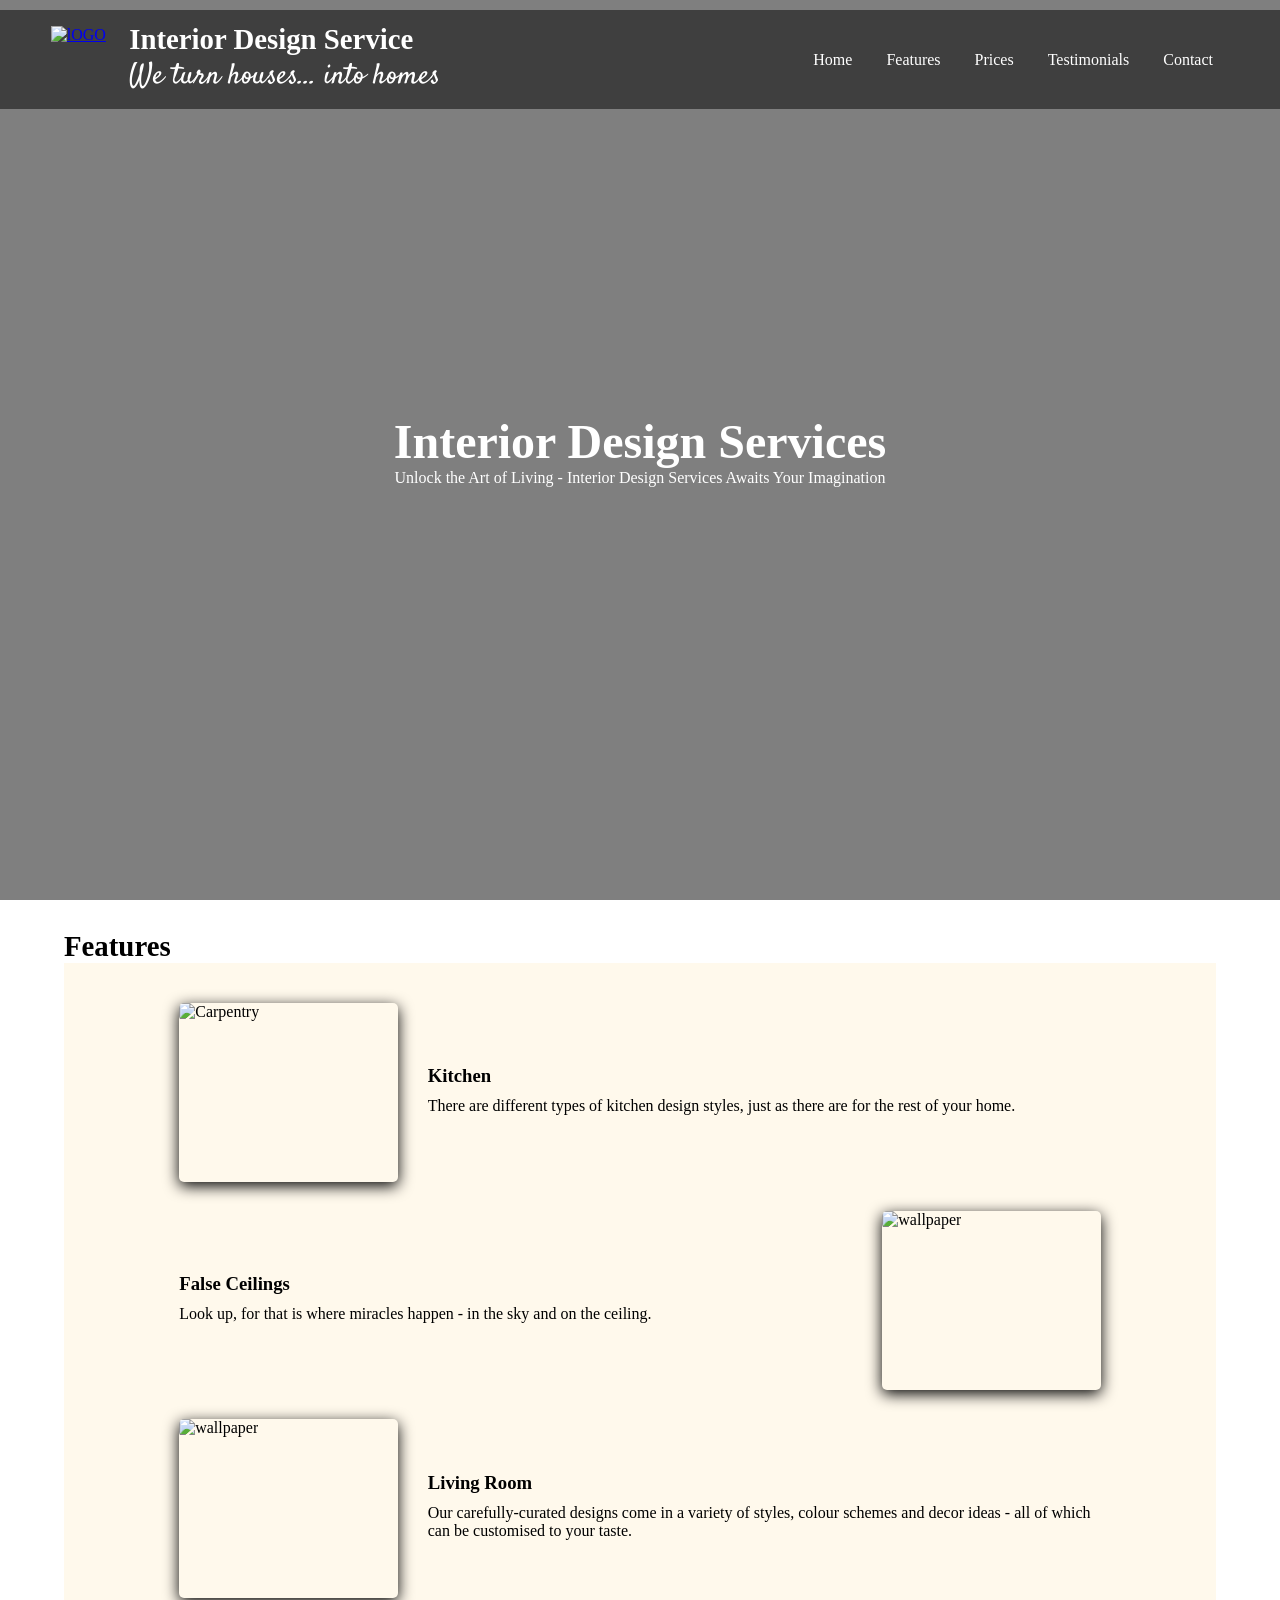
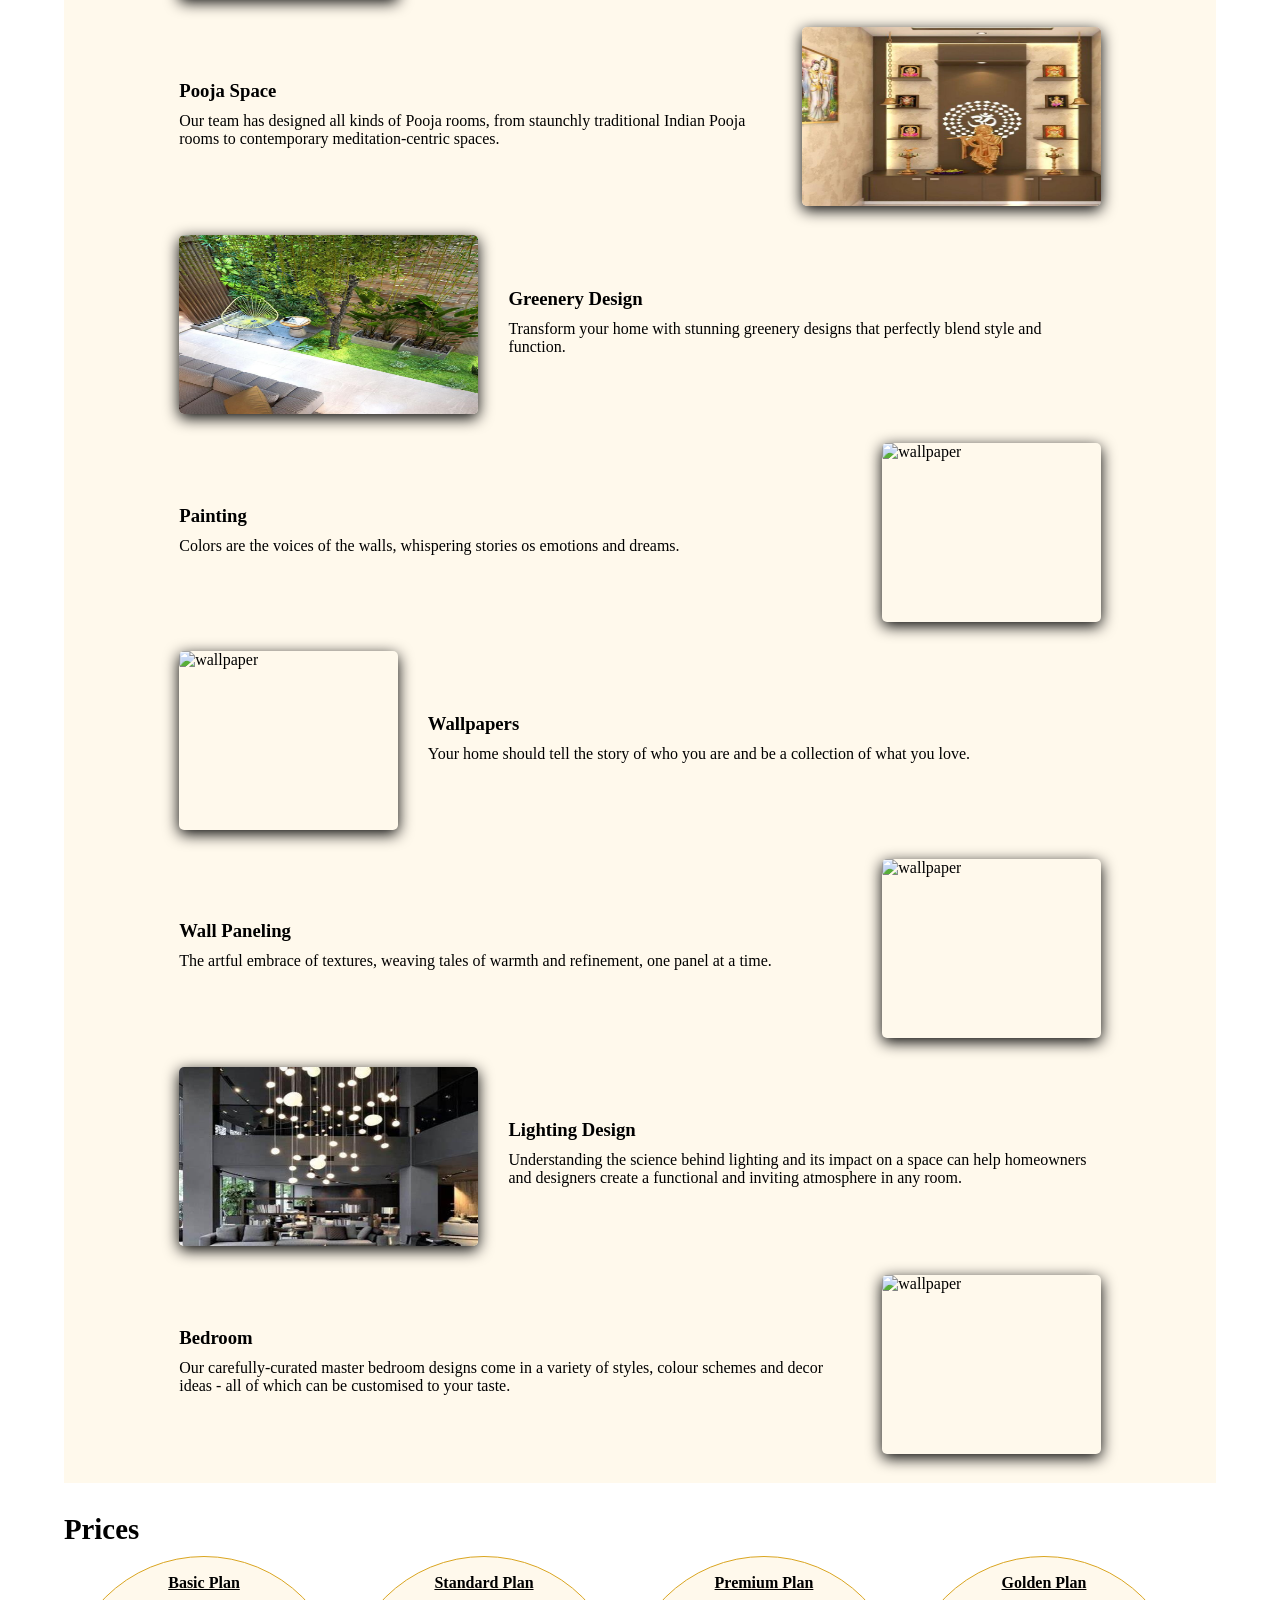
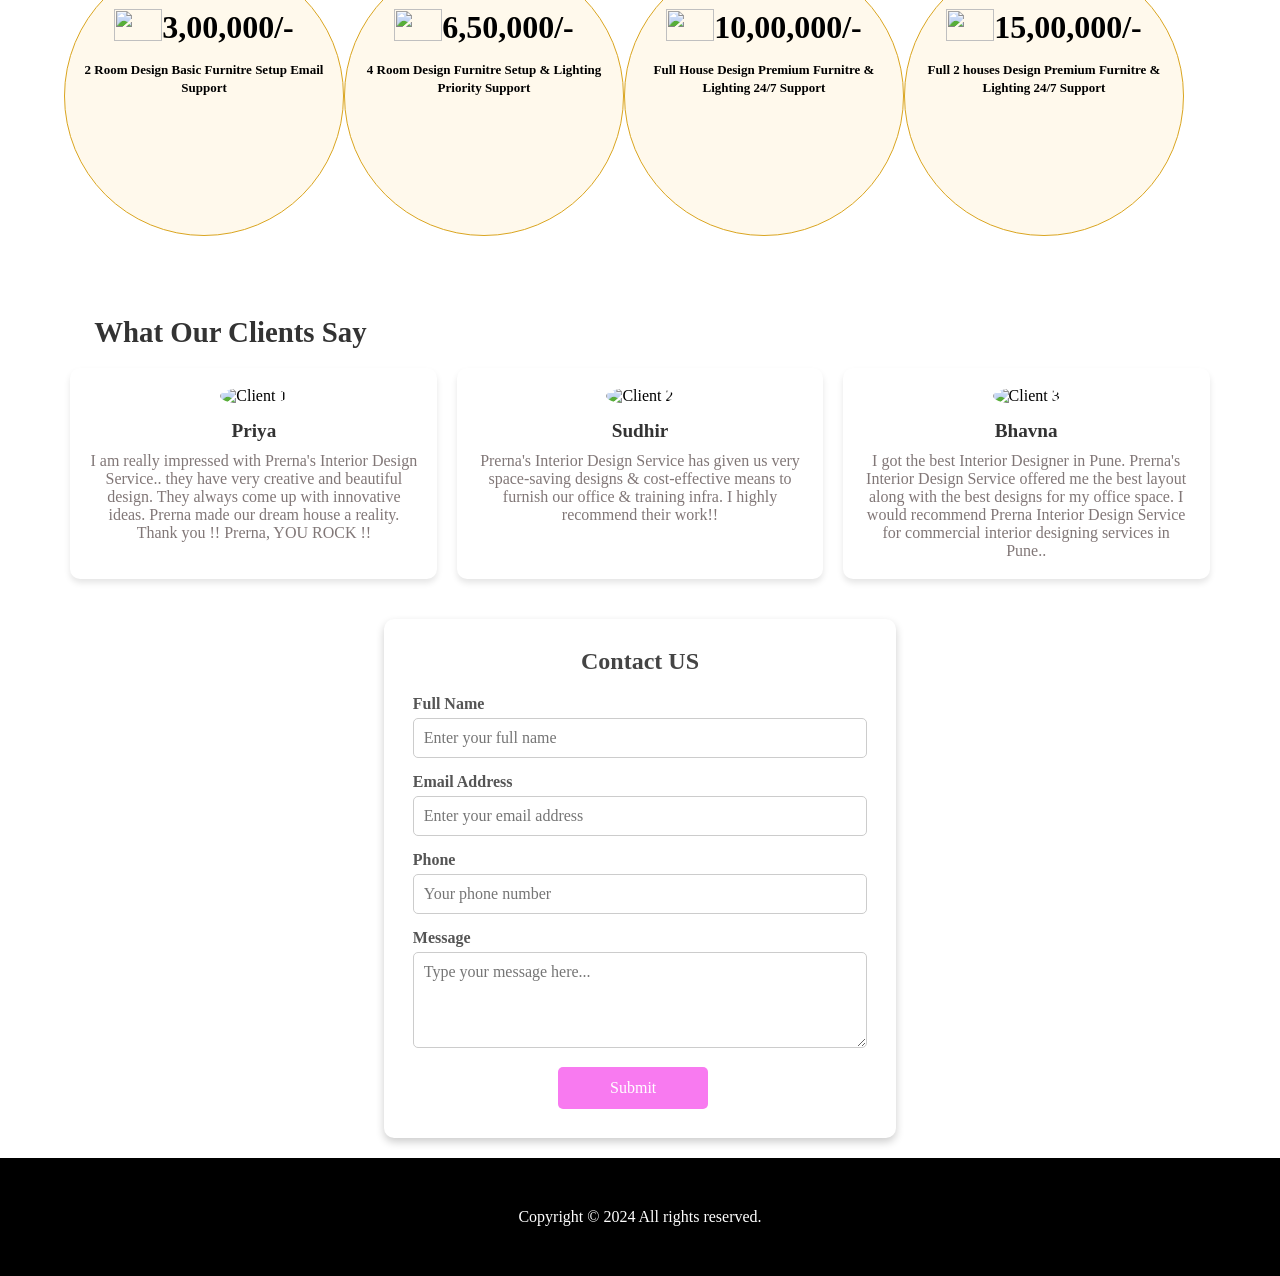
==== commit f27d8aa9: "Update index.html" ====
--- a/Assignment-2/index.html
+++ b/Assignment-2/index.html
@@ -79,7 +79,7 @@
                 <div class="content">
                     <h3>Living Room</h3>
                     <p>
-                        ur carefully-curated designs come in a variety of styles, colour schemes and decor
+                        Our carefully-curated designs come in a variety of styles, colour schemes and decor
                         ideas - all of which can be customised to your taste.
                     </p>
                 </div>
@@ -269,10 +269,6 @@
                 <p> Copyright &copy; 2024 All rights reserved.</p>
             </div>
     </footer>
-
-
-
-
 </body>
 
 </html>
--- a/Assignment-2/style.css
+++ b/Assignment-2/style.css
@@ -1,346 +1,452 @@
-.arvo-regular {
-    font-family: "Arvo", serif;
-    font-weight: 400;
-    font-style: normal;
-}
-
-.roboto-regular {
-    font-family: "Roboto", serif;
-    font-weight: 400;
-    font-style: normal;
-}
-
 * {
     margin: 0;
     padding: 0;
     box-sizing: border-box;
-    font-family: Arial, sans-serif;
-}
-
-header {
-    width: 100%;
-    background-color: #d4cac2;
-    color: #3E5879;
-    padding: 1rem 2rem;
+    font-family: 'poppins';
+}
+
+.navbar {
     display: flex;
     justify-content: space-between;
     align-items: center;
-    font-family: "Arvo", serif;
-    font-weight: 700;
-
-}
-
-header h1 {
-    font-size: 1.5rem;
-    font-family: "Arvo", serif;
-    font-weight: 700;
-}
-
-nav ul {
-    display: flex;
-    list-style: none;
-}
-
-nav ul li {
-    margin-left: 1.5rem;
-}
-
-nav ul li a {
-    color: #3E5879;
-    text-decoration: none;
+    width: 100%;
+    margin: 0;
+    padding: 0 10px;
+    background-color: rgba(0, 0, 0, 0.5);
+    position: absolute;
+    top: 5px;
+    z-index: 8;
+}
+
+.nav-main {
+    display: flex;
+    justify-content: space-between;
+    align-items: center;
+}
+
+.navbar .brand a {
+    color: white;
+    text-decoration: none;
+}
+
+.nav-logo img {
+    position: relative;
+    right: 1.7rem;
+    top: 1rem;
+    width: 4rem;
+    height: 4rem;
+}
+
+
+.nav-main .nav-logo {
+    position: relative;
+    left: 3rem;
+    width: 4.5rem;
+    height: 4.5rem;
+
+}
+
+
+.brand .brand-name {
+    text-decoration: none;
+    font-family: 'Poppins', sans-serif;
+    font-size: 20px;
+    font-weight: 600;
+}
+
+.brand .brand-quote {
+    text-decoration: none;
+    font-family: 'Satisfy', cursive;
+    font-size: 18px;
+    text-align: right;
+}
+
+.nav-items {
+    z-index: 10;
+    display: flex;
+    flex-direction: column;
+    position: fixed;
+    bottom: 0;
+    /* left: -200px; */
+    height: 100%;
+    width: 12.5rem;
+    padding: 0 20px;
+    background-color: rgba(0, 0, 0, 0.8);
+    transition: all 0.5s;
+}
+
+.nav-links:hover {
+    text-decoration: underline;
+}
+
+.nav-items div {
+    text-decoration: none;
+    font-size: 10px;
+    font-weight: 400;
+    margin-top: 20px
+}
+
+.nav-items div a {
+    text-decoration: none;
+    color: white;
+    border: 2px solid transparent;
+}
+
+
+.main-background {
+    color: white;
+    height: 100vh;
+    display: flex;
+    align-items: center;
+    justify-content: center;
+    flex-direction: column;
+    text-align: center;
+}
+
+
+.home {
+    background-image: linear-gradient(rgba(0, 0, 0, 0.5), rgba(0, 0, 0, 0.5)),
+        url(./images/main/home.webp);
+    background-size: cover;
+    background-position: center;
+}
+
+.nav-links {
     font-size: 1rem;
-    transition: color 0.3s;
-    font-family: "Nunito Sans", sans-serif;
-}
-
-nav ul li a:hover {
-    color: #9A7E6F;
+}
+
+.heading {
+    margin: 30px auto auto;
+    font-size: 25px;
+    font-weight: 800;
+    width: 90%;
+}
+
+.main {
+    padding-top: 2.5rem;
+    display: flex;
+    width: 90%;
+    margin: auto;
+    justify-content: center;
+    align-items: center;
+    flex-direction: column;
+    background-color: rgb(255, 249, 236);
+}
+
+.main .row {
+    width: 94%;
+    margin: auto;
+    display: flex;
+    flex-direction: column;
+    justify-content: center;
+    align-items: center;
+    margin-bottom: 1.8rem;
+}
+
+.main .row .image {
+    width: 18.7rem;
+    height: 11.2rem;
+    box-shadow: 0 4px 15px rgba(0, 0, 0, 1);
+    border-radius: 5px
+}
+
+.main .row .content {
+    width: 100%;
+    height: 100%;
+    margin-bottom: 16px;
+}
+
+.main .row .content p a {
+    font-size: 1.2rem;
+}
+
+.main .row:nth-child(odd) {
+    flex-direction: column-reverse;
+}
+
+.main .row .image img {
+    border-radius: 5px;
+    width: 18.7rem;
+    height: 11.2rem;
+}
+
+.main h3 {
+    margin: 10px 0;
+}
+
+
+#prices .steps {
+    position: relative;
+    right: 4rem;
+}
+
+.steps {
+    width: 90%;
+    margin: auto;
+    display: flex;
+    justify-content: space-evenly;
+    align-items: center;
+    flex-direction: column;
+}
+
+.steps>div>div {
+    height: 17.5rem;
+    width: 17.5rem;
+    border-radius: 50%;
+    margin: 10px auto;
+    display: flex;
+    justify-content: flex-start;
+    align-items: center;
+    flex-direction: column;
+
+}
+
+.steps div div {
+    position: relative;
+}
+
+/* .steps div div .image {
+    height: 9.3rem;
+    width: 9.3rem;
+} */
+
+
+.steps .step1 {
+    /* background-color: #FFEEF2; */
+    background-color: rgb(255, 249, 236);
+    border: 1px solid goldenrod;
+
+}
+
+.steps .step2 {
+    /* background-color: #FFE4F3; */
+    background-color: rgb(255, 249, 236);
+    border: 1px solid goldenrod;
+
+}
+
+.steps .step3 {
+    /* background-color: #FFC8FB; */
+    background-color: rgb(255, 249, 236);
+    border: 1px solid goldenrod;
+
+}
+
+.steps .step4 {
+    /* background-color: #FF92C2; */
+    background-color: rgb(255, 249, 236);
+    border: 1px solid goldenrod;
+
+}
+
+.steps p {
+    text-align: center;
+}
+
+.steps div>div>p {
+    position: absolute;
+    bottom: 10px;
+    color: black;
+}
+
+.steps p a {
+    color: black;
+    text-decoration: none;
+}
+
+.steps b {
+    font-size: 1rem;
+}
+
+#price a {
+    /* color: greenyellow; */
+    font-size: 2rem;
+}
+
+.pricesfirstsection img {
+    position: relative;
+    top: 0.2rem;
+    /* padding: 2rem; */
+    background-color: rgb(255, 249, 236);
+
+    height: 2rem;
+    width: 3rem;
+}
+
+.pricesfirstsection {
+
+    position: relative;
+    top: 10px;
+    padding: 5px;
+    margin: 2px;
+    text-align: center;
+}
+
+.pricesfirstsection a {
+    text-decoration: none;
+    color: black;
+    font-size: 13px;
+}
+
+.pricesfirstsection a b {
     text-decoration: underline;
-    cursor: pointer;
-
-}
-
-#slider {
-    overflow: hidden;
-}
-
-#slider figure {
-    position: relative;
-    width: 500%;
-    margin: 0;
-    left: 0;
-    animation: 20s slider infinite;
-}
-
-#slider figure img {
-    float: left;
-    width: 20%;
-
-}
-
-#slider .text {
-    position: absolute;
-    top: 60%;
-    left: 50%;
-    font-family: "Roboto", serif;
-    transform: translate(-50%, -50%);
-    color: #3E5879;
-    font-size: 3rem;
-    width: 80%;
+}
+
+
+
+#testimonials {
+    max-width: 92%;
+    margin: 0 auto;
+    padding: 2.5rem 1.2rem;
     text-align: center;
-    font-weight: bold;
-    text-align: center;
-    z-index: 10;
-}
-
-@keyframes slider {
-    0% {
-        left: 0;
-    }
-
-    25% {
-        left: -100%;
-    }
-
-    50% {
-        left: -100;
-    }
-
-    75% {
-        left: -200%;
-    }
-
-    100% {
-        left: -200;
-    }
-}
-
-section {
-    padding: 3rem 2rem;
-    text-align: center;
-}
-
-h2 {
-    font-size: 2rem;
-    margin-bottom: 1rem;
-    color: #3E5879;
-}
-
-.features {
+}
+
+#testimonials h2 {
+    position: relative;
+    right: 25.6rem;
+    font-size: 1.8rem;
+    margin-bottom: 1.2rem;
+    color: #333;
+}
+
+/* .testimonial-container {
     display: grid;
     grid-template-columns: repeat(auto-fit, minmax(300px, 1fr));
-    gap: 2rem;
-}
-
-.f1 {
-    border: 1px solid #3E5879;
-    border-radius: 5px;
-    overflow: hidden;
-    text-align: center;
-    transition: transform 0.3s;
-
-}
-
-.f1 img {
-    width: 100%;
-    height: 366px;
-    object-fit: cover;
-}
-
-.f1 img:hover {
-    filter: blur(3px);
-}
-
-#features h2 {
-    font-family: "Arvo", serif;
-    font-weight: 700;
-    font-size: 2rem;
-    padding: 1rem;
-}
-
-.f1 h3 {
-    margin: 1rem 0;
-    color: #3E5879;
-}
-
-.f1 h3 {
-    margin: 1rem 0;
-    color: #3E5879;
-    font-family: "Arvo", serif;
-    font-weight: 600;
-}
-
-.f1 p {
-    font-family: "Roboto", serif;
-    color: #3E5879;
-    font-size: 1.2rem;
-    padding: 1rem;
-}
-
-.f1:hover {
-    box-shadow: 5px 5px 5px 5px #d4cac2;
-    transform: translate(3px, 8px);
-}
-
-.pricing {
+    gap: 1.2rem;
+} */
+.testimonial-container {
     display: grid;
     grid-template-columns: repeat(auto-fit, minmax(300px, 1fr));
-    flex-wrap: wrap;
-    justify-content: center;
-    gap: 2rem;
-    padding: 1rem;
+    gap: 1.2rem;
+    /* position: relative; */
+    /* left: 3rem; */
+    /* width: 70rem; */
+}
+
+.testimonial {
+    background: #fff;
+    padding: 1.2rem;
+    border-radius: 10px;
+    box-shadow: 0 4px 6px rgba(0, 0, 0, 0.1);
+}
+
+.testimonial img {
+    width: 5rem;
+    height: 5rem;
+    border-radius: 50%;
+    margin-bottom: 15px;
+}
+
+.testimonial h3 {
+    font-size: 1.2rem;
+    right: 30rem;
+    color: #333;
+    margin-bottom: 10px;
+}
+
+.testimonial p {
+    font-size: 1rem;
+    color: rgb(129, 119, 119);
+    /* line-height: 1.5; */
+}
+
+
+
+#contacts {
     width: 100%;
-}
-
-.p1 {
-
-    border: 1px solid #3E5879;
-    padding: 2rem;
-    border-radius: 8px;
-    max-width: 25rem;
+    max-width: 32rem;
+    margin-bottom: 20px;
+    background: #ffffff;
+    padding: 1.8rem;
+    border-radius: 10px;
+    box-shadow: 0 4px 8px rgba(0, 0, 0, 0.2);
+    position: relative;
+    left: 30%;
+}
+
+#contacts h2 {
     text-align: center;
-}
-
-.p1 p {
-    font-family: "Roboto", serif;
-    color: #3E5879;
-    font-size: 1.2rem;
+    color: #444;
+    margin-bottom: 20px;
+}
+
+#contacts .form {
+    margin-bottom: 15px;
+}
+
+#contacts label {
+    display: block;
+    font-weight: bold;
+    margin-bottom: 5px;
+    color: #555;
+}
+
+#contacts input,
+#contacts select,
+#contacts textarea {
     width: 100%;
-}
-
-#pricing h1 {
-    font-family: "Arvo", serif;
-    font-weight: 700;
-    color: #3E5879;
-    font-size: 2rem;
-    padding: 1rem;
-}
-
-.p1 h3 {
-    margin-bottom: 1rem;
-    font-size: 1.5rem;
-    color: #3E5879;
-    font-family: "Arvo", serif;
-    font-weight: 500;
-}
-
-.p1 .price {
-    font-size: 2rem;
-    color: #3E5879;
-    margin: 1rem 0;
-}
-
-.p1:hover {
-    box-shadow: 10px 10px #d4cac2;
-    transform: translate(3px, 8px);
-
-}
-
-
-.testimonials .t1 {
-    background-color: #d4cac2;
-    border-left: 2px solid #3E5879;
-    margin-bottom: 1rem;
-    padding: 1rem 2rem;
-    border-radius: 4px;
-    color: #3E5879;
-}
-
-.t1 h4 {
-    margin-bottom: 600px;
-    margin: 0 auto;
-    color: #3E5879;
-    font-family: "Arvo", serif;
-    font-weight: 1000;
-    font-weight: bold;
-}
-
-.t1 p {
-    font-family: "Roboto", serif;
-    color: #3E5879;
-    font-size: 1.2rem;
-    padding: 1rem;
-}
-
-.c1 form {
-    max-width: 600px;
-    margin: 0 auto;
-}
-
-#testimonials h1 {
-    font-family: "Arvo", serif;
-    font-weight: 700;
-    color: #3E5879;
-    font-size: 2rem;
-    padding: 1rem;
-}
-
-.t1:hover {
-    box-shadow: 7px 7px #d4cac2;
-    transform: translate(2px, 3px);
-
-}
-
-#contact h1 {
-    font-family: "Arvo", serif;
-    font-weight: 700;
-    color: #3E5879;
-    font-size: 2rem;
-    padding: 1rem;
-}
-
-.c1 input,
-.c1 textarea {
-    width: 100%;
-    padding: 0.75rem;
-    margin: 0.5rem 0;
-    border: 1px solid #3E5879;
-    ;
+    padding: 10px;
+    border: 1px solid #ccc;
     border-radius: 5px;
-}
-
-.c1 textarea:hover {
-    background-color: #d4cac2;
-    color: #3E5879;
-}
-
-.c1 input:hover {
-    background-color: #d4cac2;
-    color: #3E5879;
     font-size: 1rem;
 }
 
-.c1 button {
-    width: 7rem;
-    color: #3E5879;
-    border: 1px solid #3E5879;
-    padding: 0.75rem 1.5rem;
+#contacts textarea {
+    resize: vertical;
+    min-height: 6rem;
+}
+
+#contacts .form-phone {
+    display: flex;
+    gap: 10px;
+}
+
+#contacts .form-phone .form {
+    flex: 1;
+}
+
+#contacts button {
+    position: relative;
+    left: 32%;
+    width: 33%;
+    padding: 12px;
+    background-color: #f87af0;
+    color: #ffffff;
+    border: none;
     border-radius: 5px;
+    font-size: 1rem;
     cursor: pointer;
-    font-size: 1rem;
-    transition: 0.3s;
-    font-family: "Roboto", serif;
-    padding: 1rem;
-}
-
-.c1 button:hover {
-    background-color: #d4cac2;
-    box-shadow: 5px 5px #d4cac2;
-    transform: translate(3px, 8px);
-
+    transition: background-color 0.3s ease;
 }
 
 footer {
+
     background-color: black;
+}
+
+.f1 {
+    padding: 40px 5px;
     color: white;
-    padding: 1rem;
     text-align: center;
-    font-family: serif;
-}
-
-.social-link {
-    padding: 1rem;
-}
+    font-weight: 300;
+}
+
+.f1 a {
+    color: white;
+    text-decoration: none;
+}
+
+
+.footer {
+    background-color: black;
+    color: grey;
+    font-family: 'Poppins', sans-serif;
+    display: flex;
+    justify-content: space-evenly;
+    flex-direction: column;
+    padding: 10px;
+}
+
 
 #menu-toggle {
     display: none;
@@ -359,105 +465,145 @@
     margin: 3px 0;
 }
 
-@media (max-width:768px) {
-
-    nav ul {
-        display: none;
-    }
-
-    #slider .text {
-        font-size: 2.8rem;
-        color: #3E5879;
-        top: 14rem;
-
-    }
-
-    .nav-links {
+@media (max-width: 768px) {
+    #contacts {
+        padding: 20px;
+        left: 0px;
+    }
+
+    #testimonials h2 {
+        font-size: 20px;
+        right: 0.1rem;
+    }
+
+    .nav-logo img {
+        position: relative;
+        right: 3.4rem;
+        top: 0.6rem;
+        width: 4rem;
+        height: 4rem;
+    }
+
+    .nav-items {
         display: none;
         flex-direction: column;
         position: absolute;
         height: 25rem;
         top: 11%;
-        left: 0;
-        width: 105%;
-        background-color: #d4cac2;
+        left: 10%;
+        width: 80%;
         text-align: center;
         padding: 1rem 0;
     }
 
-    .nav-links li {
-        margin: 1rem;
-    }
-
-    #menu-toggle:checked~.nav-links {
+    #menu-toggle:checked~.nav-items {
         display: flex;
-        z-index: 100;
-    }
-
-    #menu-toggle:checked~#slider .text {
-        display: none;
-        z-index: -1;
-    }
+        z-index: 10;
+    }
+
+
 
     .hamburger {
         display: flex;
     }
-
-}
-
-@media (max-width:480px) {
-    #slider .text {
-        font-size: 1rem;
-
-    }
-
-    .nav-links {
-        display: none;
-        flex-direction: column;
-        position: absolute;
-        height: 19rem;
-        top: 10%;
-        left: 0;
-        width: 105%;
-        background-color: #d4cac2;
-        text-align: center;
-        padding: 1rem 0;
-    }
-
-    #menu-toggle:checked~.nav-links {
-        display: flex;
-        z-index: 100;
-    }
-}
-
-@media (max-width:320px) {
-    #slider .text p {
-        font-size: 1rem;
-        top: 35rem;
-    }
-
-    .nav-links {
-        position: absolute;
-        height: 14.9rem;
-        top: 16%;
-        padding: 1px 0;
-    }
-
-    #menu-toggle:checked~.nav-links {
-        display: flex;
-        z-index: 100;
-    }
-}
-
-@media (max-width:1024px) {
-    #slider .text {
-        font-size: 2.5rem;
-        top: 10rem;
-    }
-
-    #menu-toggle:checked~.nav-links {
-        display: flex;
-        z-index: 100;
-    }
-}
-
+}
+
+@media screen and (min-width:992px) {
+    .footer {
+        flex-direction: row;
+    }
+
+
+    .navbar {
+        padding: 0 30px;
+    }
+
+
+
+    .nav-items {
+        z-index: 2;
+        transition: none;
+        position: static;
+        flex-direction: row;
+        justify-content: space-evenly;
+        align-items: center;
+        height: auto;
+        width: auto;
+        background-color: transparent;
+    }
+
+    .nav-items div {
+        margin: 0 10px;
+    }
+
+    .nav-items div a {
+        padding: 5px;
+        transition: border-bottom-color 0.2s;
+    }
+
+
+    .steps {
+        width: 80%;
+        flex-direction: row;
+    }
+
+    .main .row {
+        width: 80%;
+        flex-direction: row;
+    }
+
+    .main .row>div:nth-child(2) {
+        margin-left: 30px;
+    }
+
+    .main .row:nth-child(odd) {
+        flex-direction: row;
+    }
+
+    .heading {
+        font-size: 1.8rem;
+    }
+
+    .main-background .matter h1 {
+        font-size: 3rem;
+    }
+
+    .navbar {
+        top: 10px;
+    }
+}
+
+
+
+@media screen and (min-width:992px) and (max-width:1199px) {
+    .nav-main .nav-logo {
+        width: 5rem;
+        height: 5rem;
+
+    }
+
+    .nav-main .brand .brand-name {
+        font-size: 1.5rem;
+    }
+
+    .nav-main .brand .brand-quote {
+        font-size: 1.5rem;
+    }
+
+
+}
+
+@media screen and (min-width:1200px) {
+    .nav-main .nav-logo {
+        width: 6.2rem;
+        height: 6.2rem;
+    }
+
+    .nav-main .brand .brand-name {
+        font-size: 1.8rem;
+    }
+
+    .nav-main .brand .brand-quote {
+        font-size: 1.8rem;
+    }
+}
